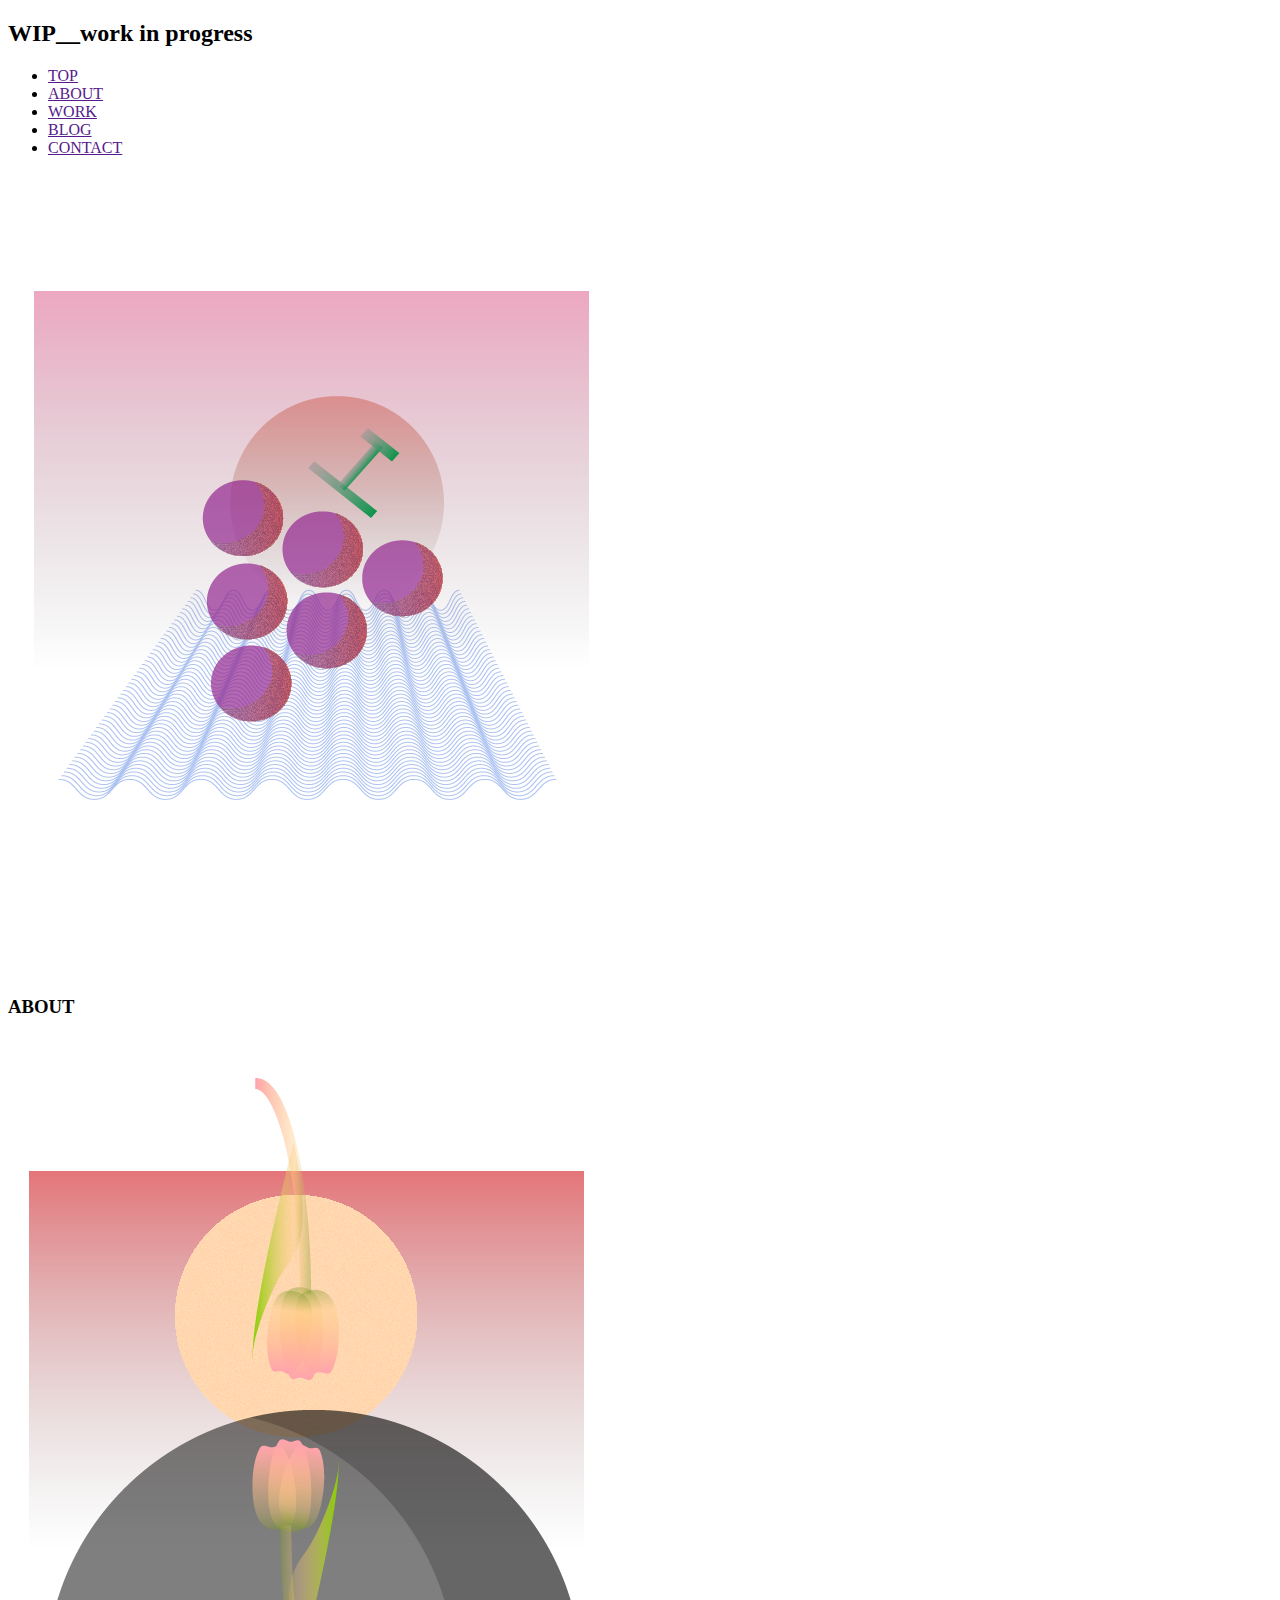
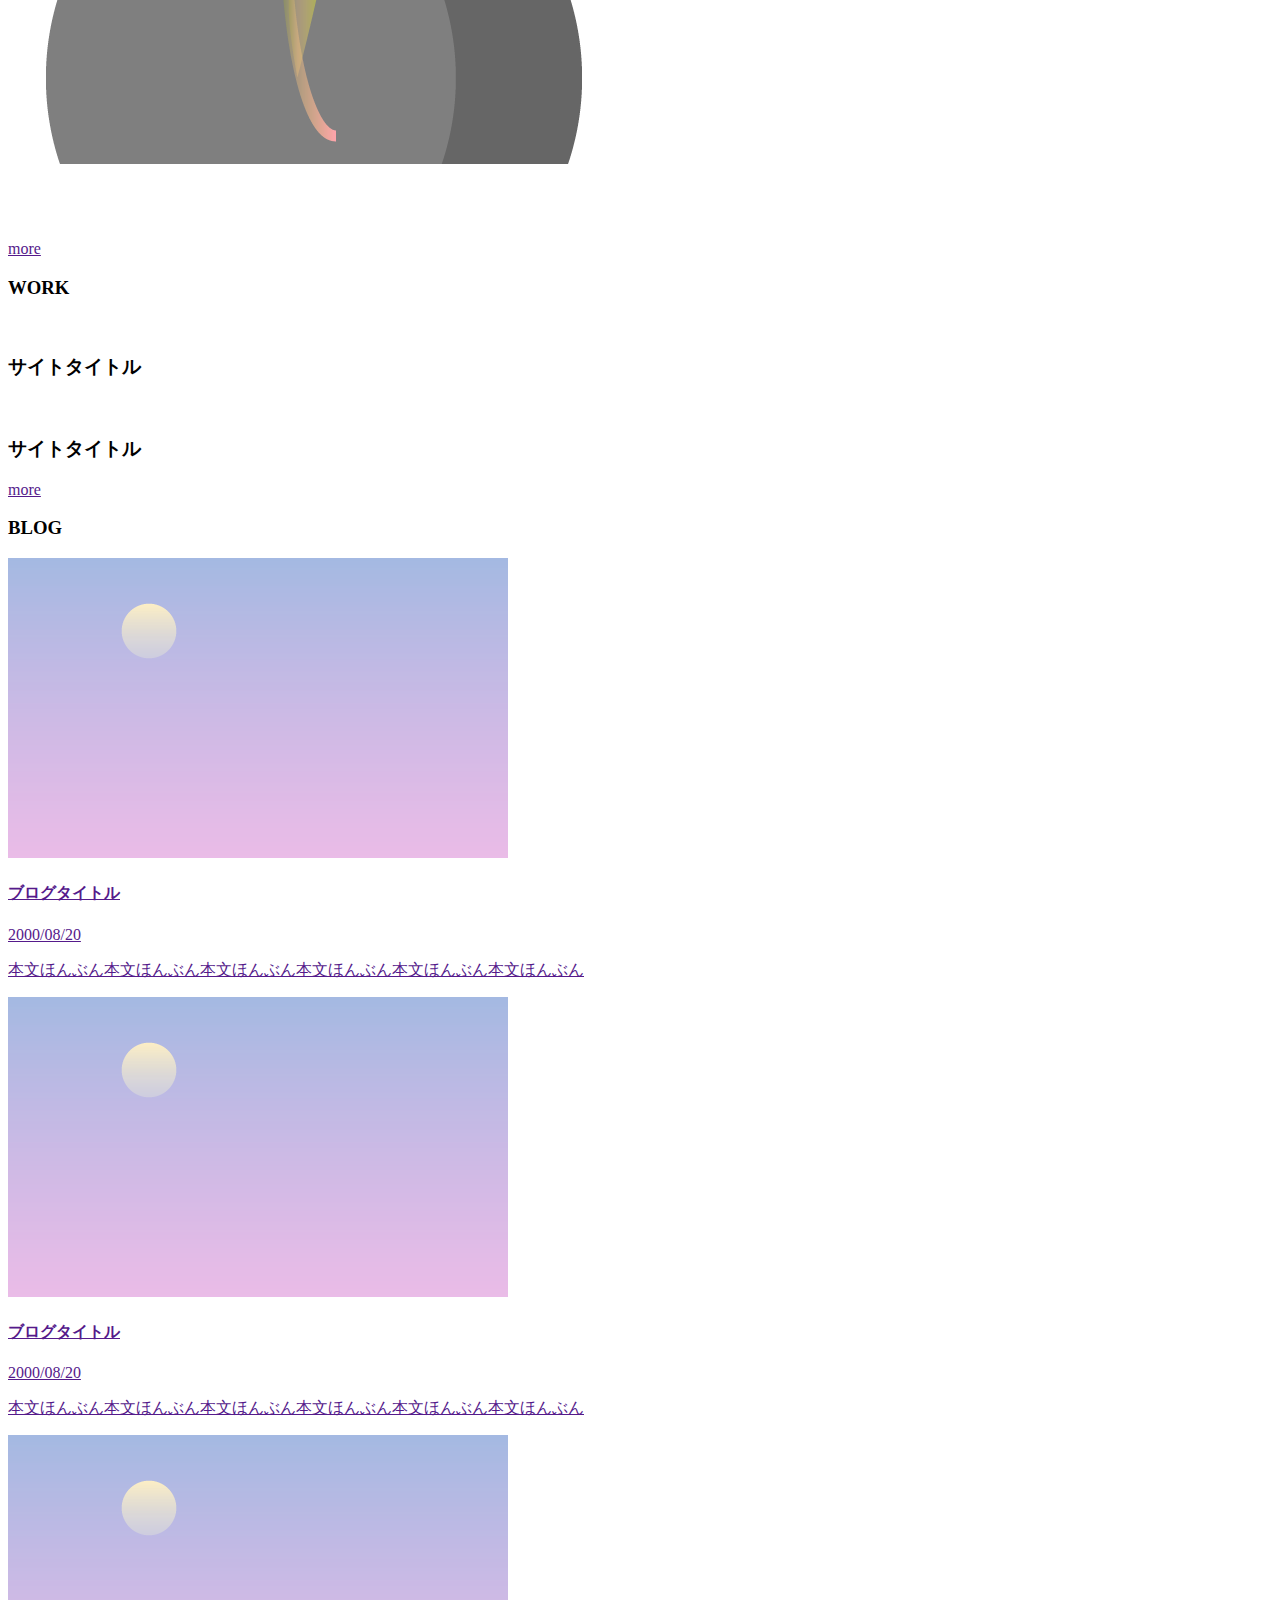
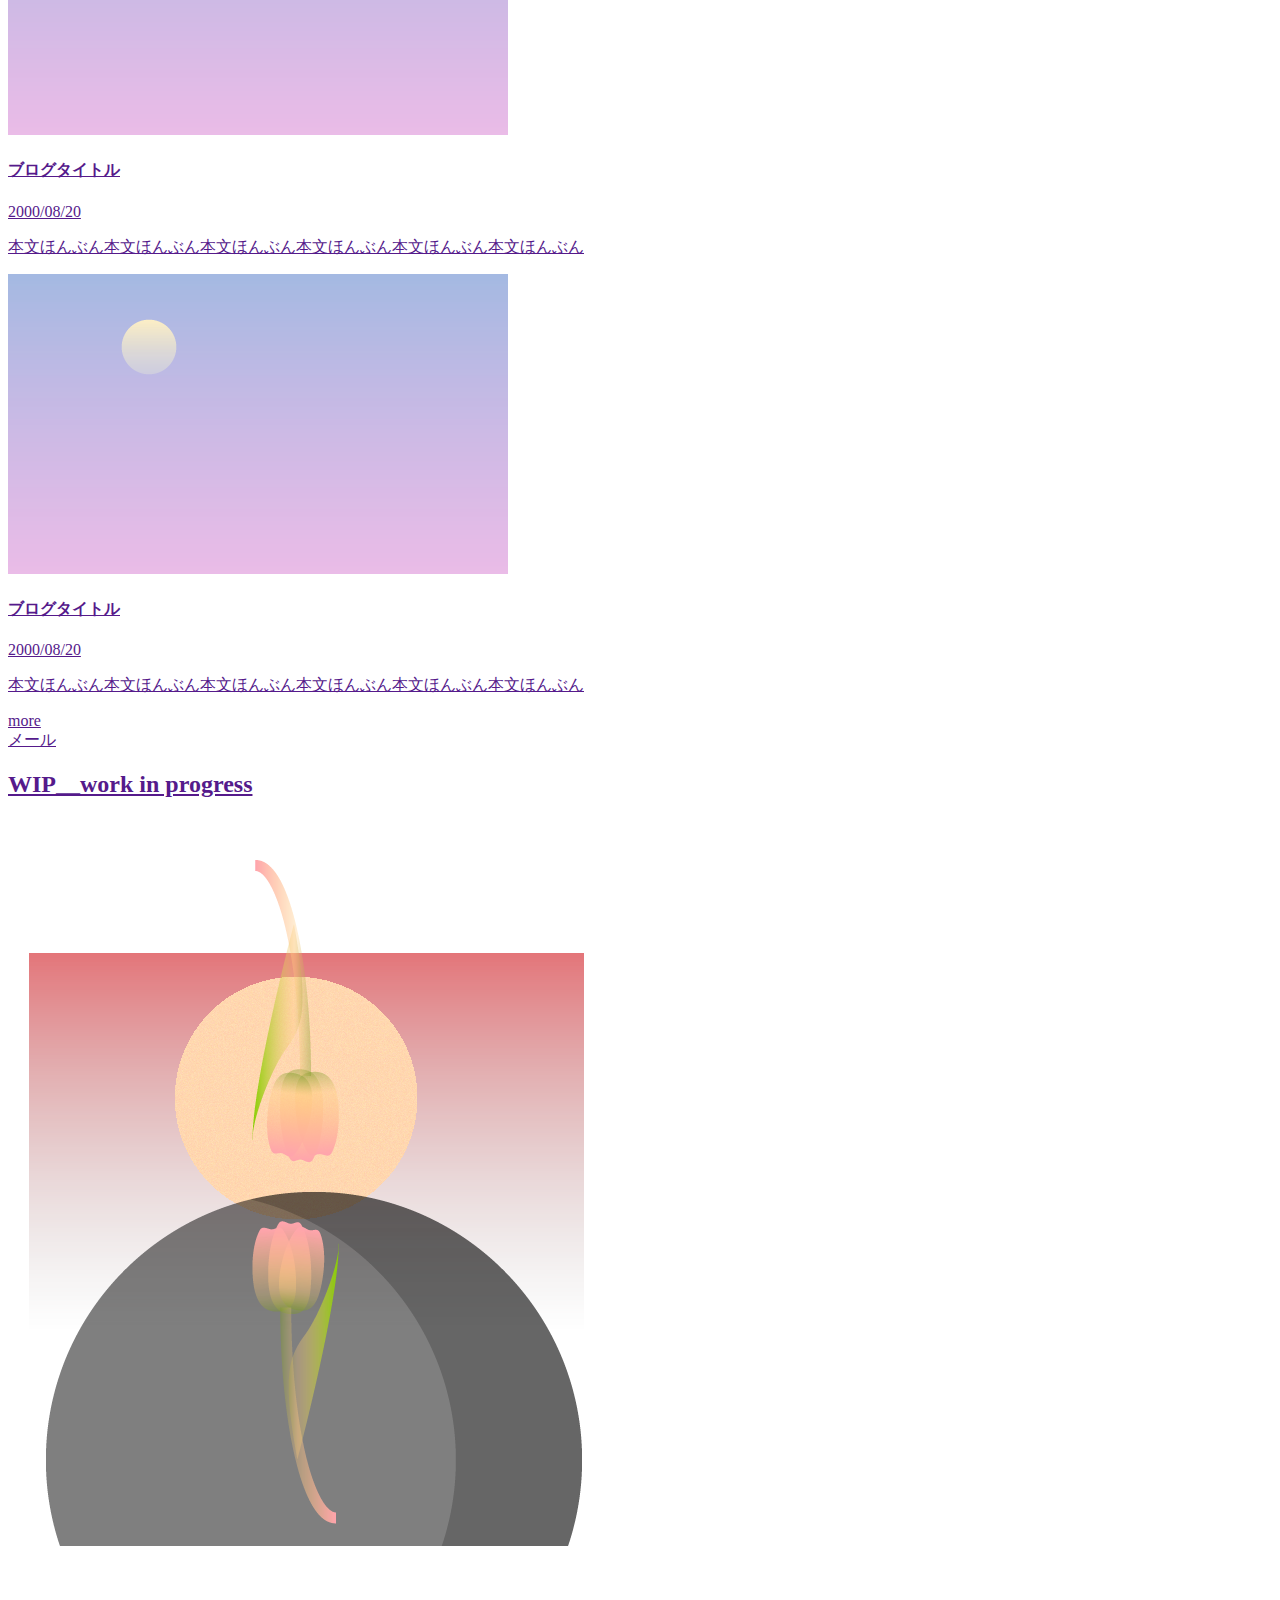
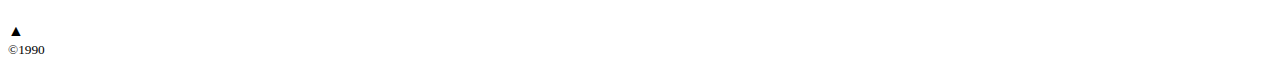
==== index.html @ db621e2a "topページ　ｈｔｍｌマークアップ完了" ====
<!DOCTYPE html>

<html>
    <head>
        <meta charset="utf-8">
        <meta name=”viewport” content=”width=device-width,initial-scale=1.0″>
        <title>タイトル</title>
        
        <link rel="stylesheet" href="normalize.css">
        <link rel="stylesheet" href="css/style.css">

        <script src="https://ajax.googleapis.com/ajax/libs/jquery/3.5.1/jquery.min.js"></script>
        <link href="https://use.fontawesome.com/releases/v5.6.1/css/all.css" rel="stylesheet">
    </head>
    <body>
        <header>
            <section id="top">
                <div class="sec-inner">
                    
                    <nav id="nav.show">
                        <h2 class="logo"><a>WIP__<span>work in progress</span></a></h2>
                        <ul>
                            <li><a href="">TOP</a></li>
                            <li><a href="">ABOUT</a></li>
                            <li><a href="">WORK</a></li>
                            <li><a href="">BLOG</a></li>
                            <li><a href="">CONTACT</a></li>
                        </ul>
                    </nav>
                    <!-- win.height以上または、top+100pxhover時に表示 -->
                    <div class="top-img"><img src="img/blog.png"></div>
                    <!-- リロード時に+500px -->
                </div>
            </section>
        </header>
        <main>
            <section id="about">
                <div class="sec-inner">
                        <h3 class="sec-title">ABOUT</h3>

                    <div class="about-img">
                        <img src="img/about.png">
                    </div>
                    <div class="linkbtn"><a href="">more</a></div>


                </div>
            </section>
            <section id="work">
                    <div class="sec-inner">
                        <h3 class="sec-title">WORK</h3>
                        <div class="work-container">
                            <div class="square"></div>
                            <div class="circle">
                                <div class="work-circle-clip">
                                    <img src="">
                                    <h3 class="work-circle-clip-title">サイトタイトル</h3>
                                </div>
                            </div>
                        </div>
                        <!-- work-container -->

                        <div class="work-container">
                                <div class="square"></div>
                                <div class="circle">
                                    <div class="work-circle-clip">
                                        <img src="">
                                        <h3 class="work-circle-clip-title">サイトタイトル</h3>
                                    </div>
                                </div>
                            </div>
                            <!-- work-container -->



                        <div class="linkbtn"><a href="">more</a></div>
                    </div>
            </section>
            <section id="blog">
                <div class="sec-inner">
                    <h3 class="sec-title">BLOG</h3>

                    <div class="blog-container">
                        <a href="">
                        <div class="blog-container-img"><img src="img/hours09.png"></div>
                        <h4 class="blog-container-title">ブログタイトル</h4>
                        <p class="blog-container-date">2000/08/20</p>
                        <p class="blog-container-p">本文ほんぶん本文ほんぶん本文ほんぶん本文ほんぶん本文ほんぶん本文ほんぶん</p>
                        </a>
                    </div>
                    <!-- blog-container -->
                    <div class="blog-container">
                        <a href="">
                        <div class="blog-container-img"><img src="img/hours09.png"></div>
                        <h4 class="blog-container-title">ブログタイトル</h4>
                        <p class="blog-container-date">2000/08/20</p>
                        <p class="blog-container-p">本文ほんぶん本文ほんぶん本文ほんぶん本文ほんぶん本文ほんぶん本文ほんぶん</p>
                        </a>
                    </div>
                    <!-- blog-container -->

                    <div class="blog-container">
                        <a href="">
                        <div class="blog-container-img"><img src="img/hours09.png"></div>
                        <h4 class="blog-container-title">ブログタイトル</h4>
                        <p class="blog-container-date">2000/08/20</p>
                        <p class="blog-container-p">本文ほんぶん本文ほんぶん本文ほんぶん本文ほんぶん本文ほんぶん本文ほんぶん</p>
                        </a>
                    </div>
                    <!-- blog-container -->

                    <div class="blog-container">
                        <a href="">
                        <div class="blog-container-img"><img src="img/hours09.png"></div>
                        <h4 class="blog-container-title">ブログタイトル</h4>
                        <p class="blog-container-date">2000/08/20</p>
                        <p class="blog-container-p">本文ほんぶん本文ほんぶん本文ほんぶん本文ほんぶん本文ほんぶん本文ほんぶん</p>
                        </a>
                    </div>
                    <!-- blog-container -->

                    <div class="linkbtn"><a href="">more</a></div>

                </div>
            </section>

            <section id="contact">
                <div class="sec-inner">
                    <div class="mailbtn"><a href=""><img>メール</a></div>


                </div>
            </section>
                

        </main>
        <footer>
            <h2 class="logo"><a href="">WIP__<span>work in progress</span></a></h2>
            <div class="footer-img"><img src="img/about.png"></div>
            <div>▲</div>
            <small>©1990</small>
        </footer>


        <script src="js/main.js"></script>
    </body>
    </html>
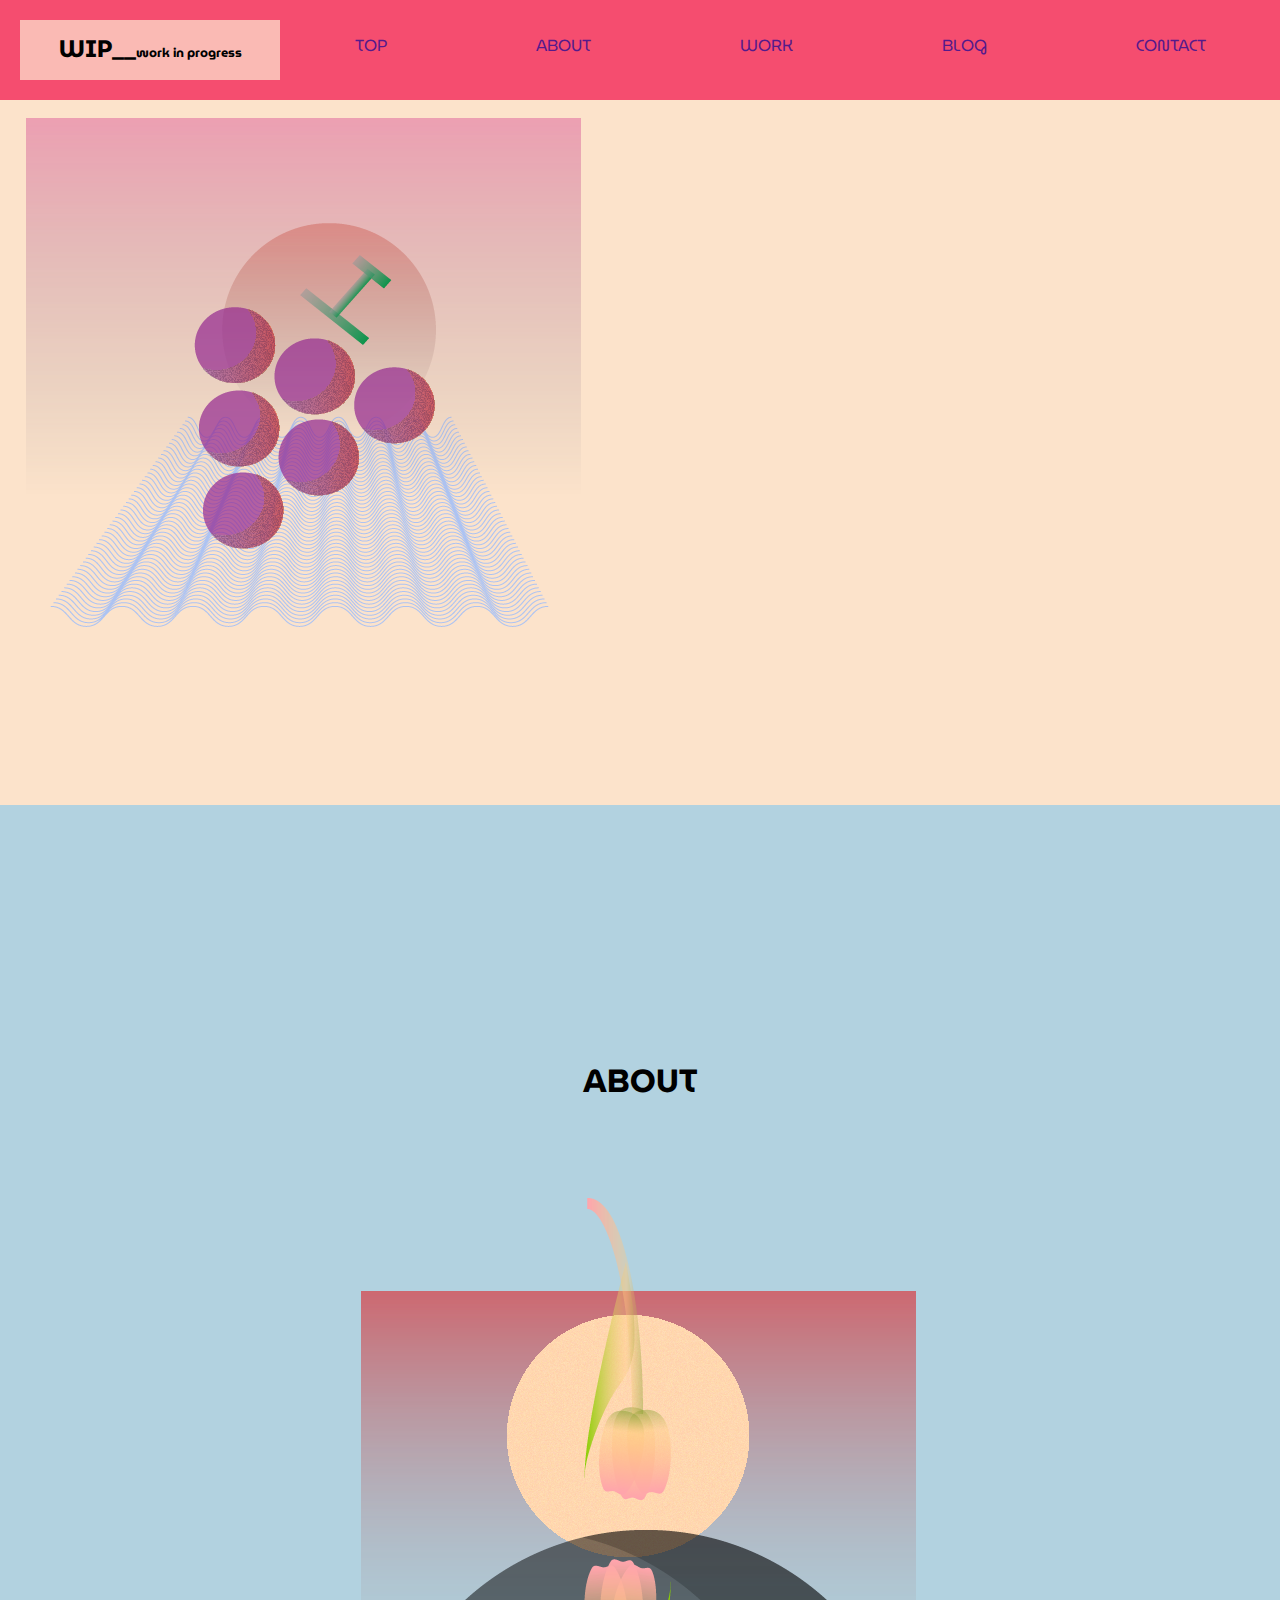
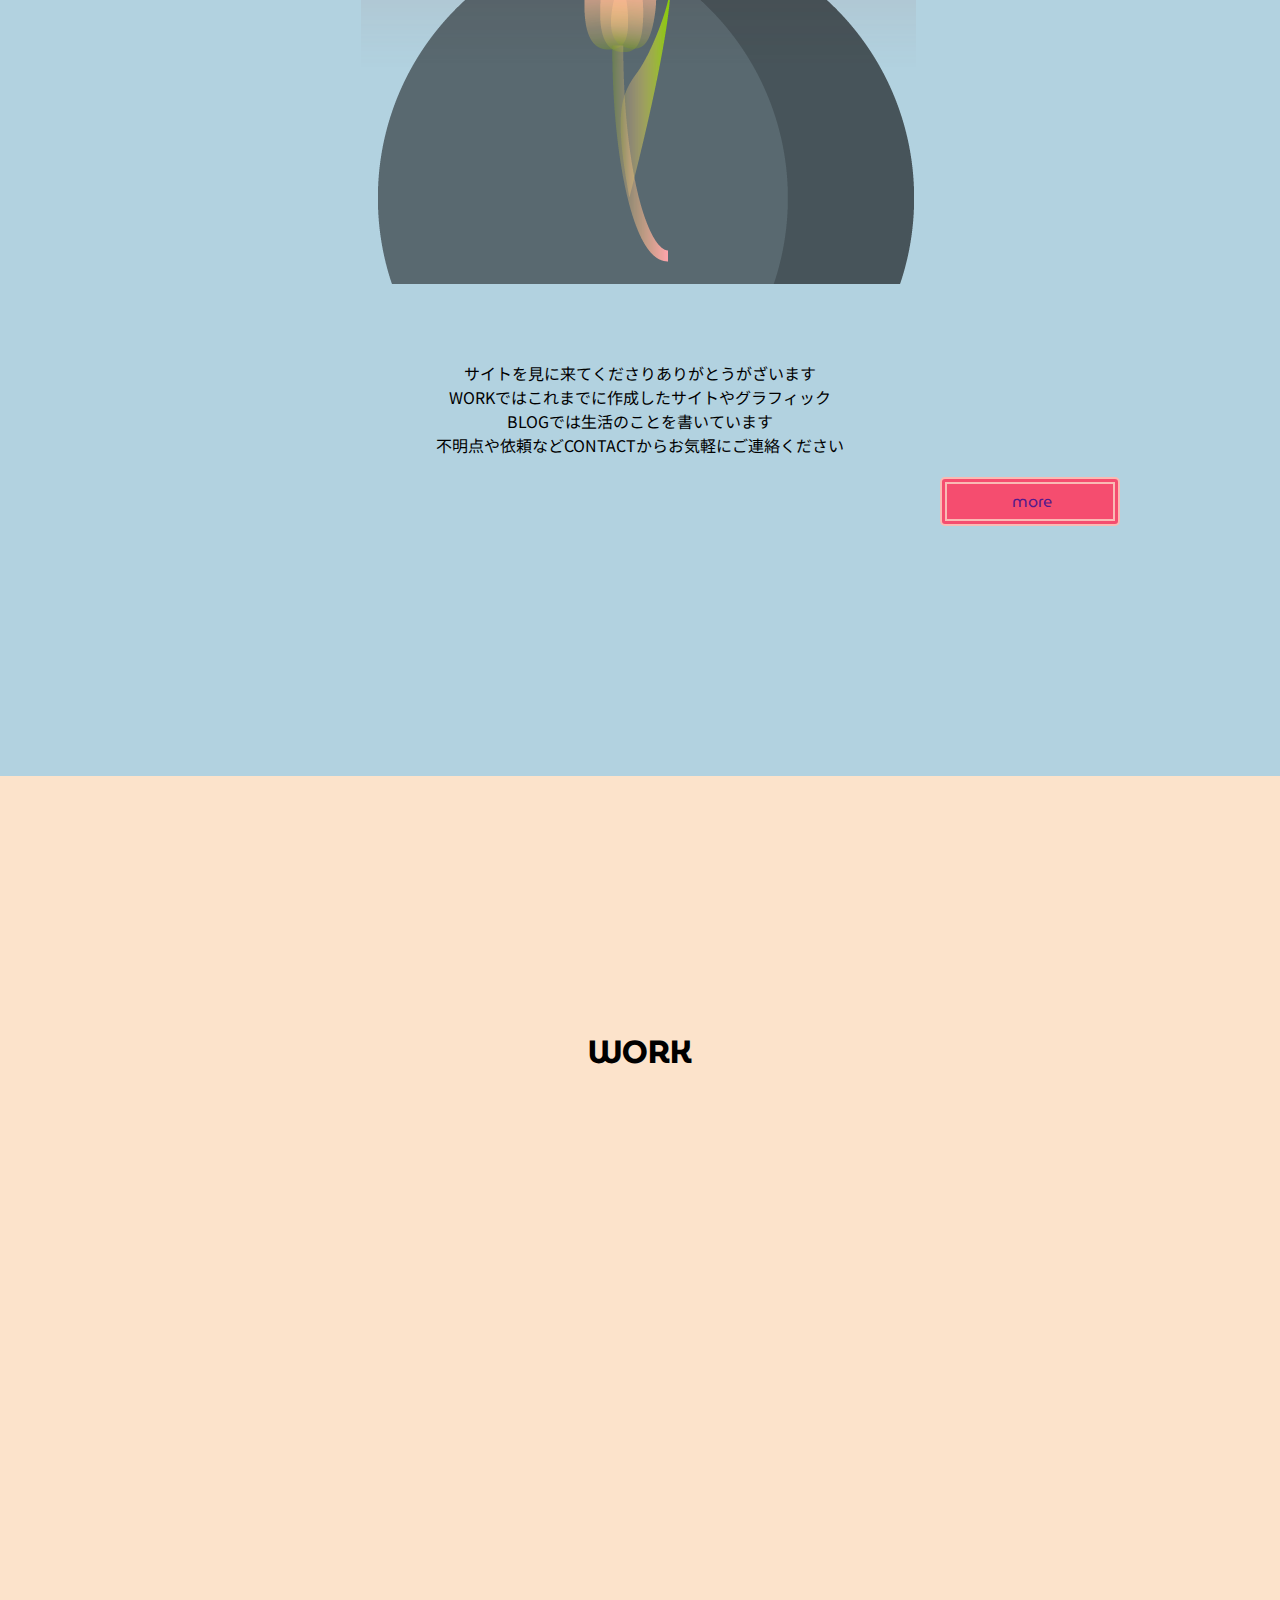
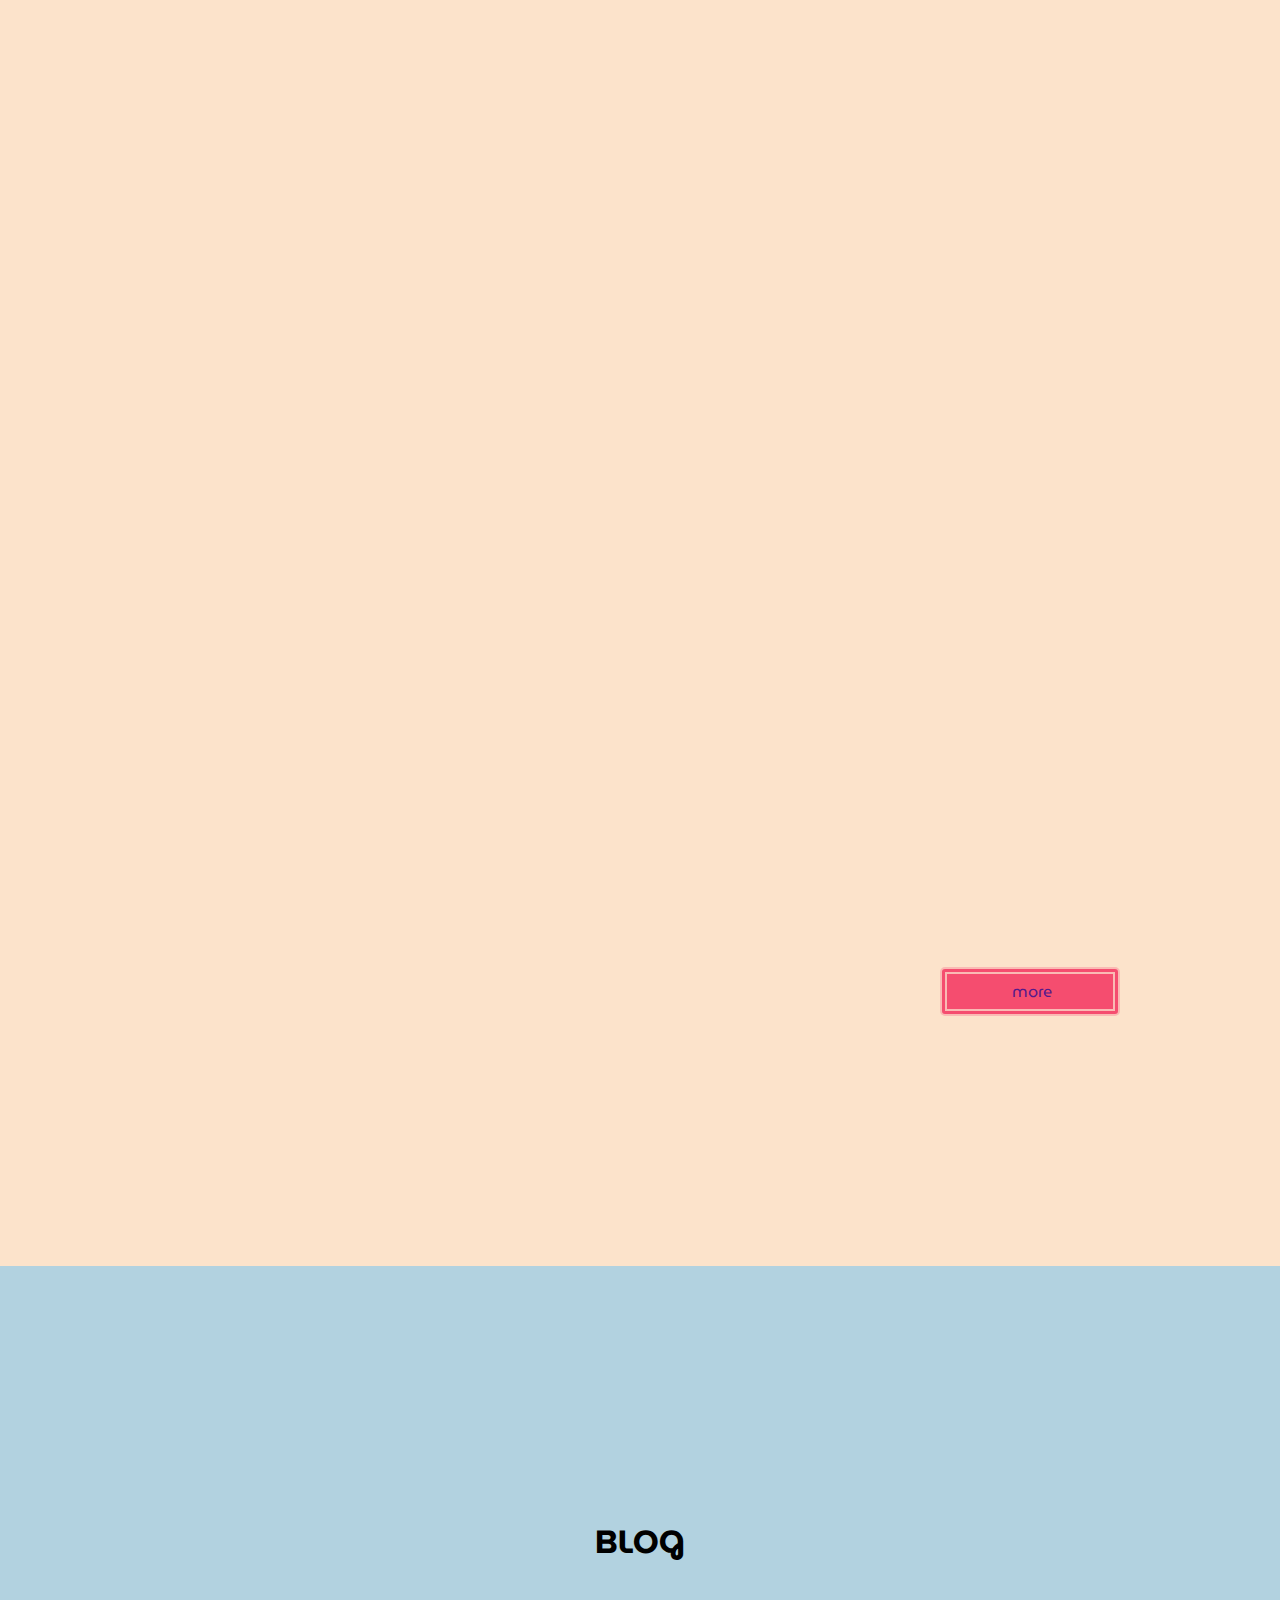
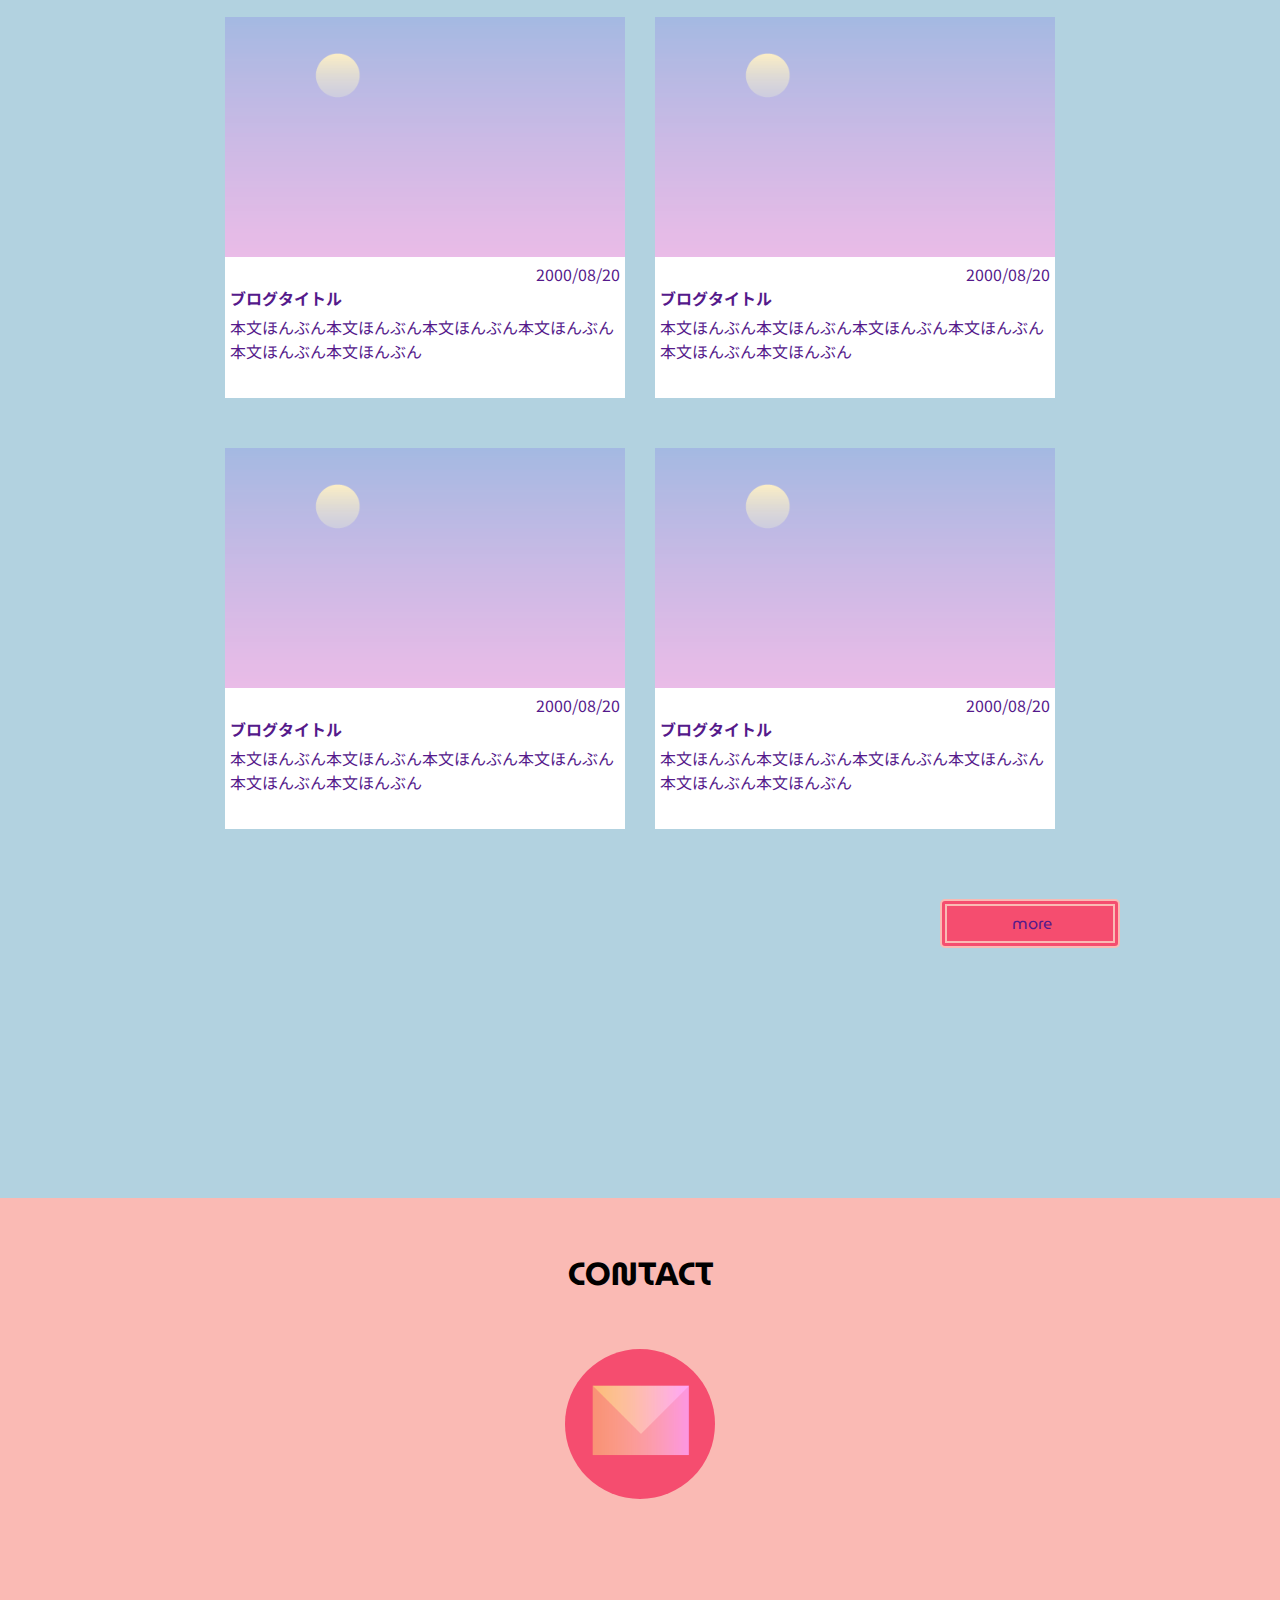
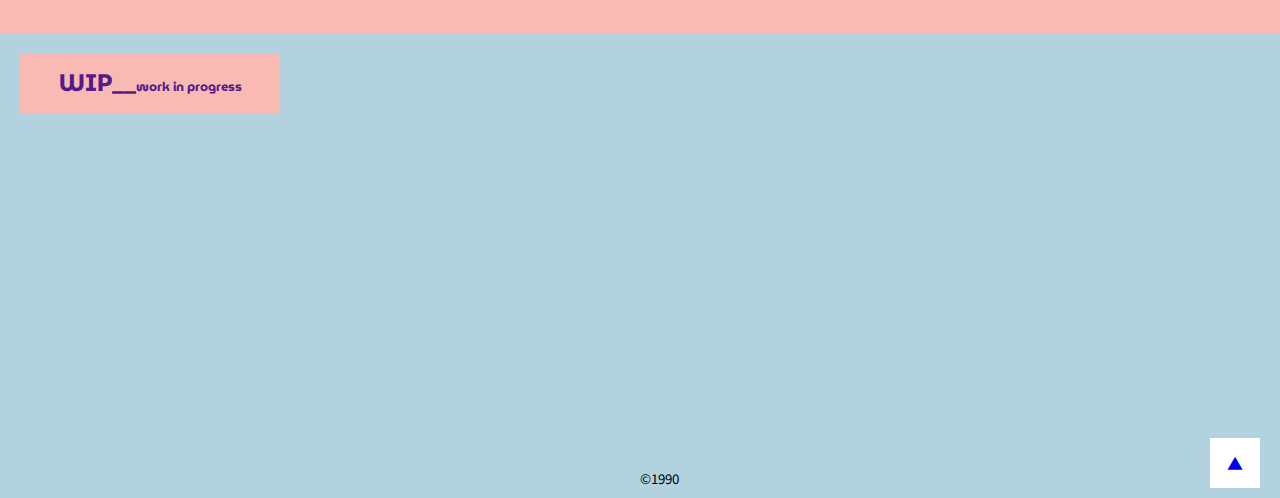
==== commit 25e79f84: "page-work.html single.html 完成 スクロールスナップ設定" ====
--- a/index.html
+++ b/index.html
@@ -11,11 +11,13 @@
 
         <script src="https://ajax.googleapis.com/ajax/libs/jquery/3.5.1/jquery.min.js"></script>
         <link href="https://use.fontawesome.com/releases/v5.6.1/css/all.css" rel="stylesheet">
+        <link href="https://fonts.googleapis.com/css2?family=MuseoModerno:wght@600&family=Noto+Sans+JP:wght@500&display=swap" rel="stylesheet">
     </head>
     <body>
         <header>
-            <section id="top">
-                <div class="sec-inner">
+            
+                
+                    <h2 class="logo page-top-logo"><a href="#">WIP__<span>work in progress</span></a></h2>
                     
                     <nav id="nav.show">
                         <h2 class="logo"><a>WIP__<span>work in progress</span></a></h2>
@@ -25,14 +27,25 @@
                             <li><a href="">WORK</a></li>
                             <li><a href="">BLOG</a></li>
                             <li><a href="">CONTACT</a></li>
+                            
+                            <span id="close"><i class="fas fa-times"></i></span>
                         </ul>
+                        <span id="open"><i class="fas fa-bars"></i></span>
                     </nav>
                     <!-- win.height以上または、top+100pxhover時に表示 -->
-                    <div class="top-img"><img src="img/blog.png"></div>
-                    <!-- リロード時に+500px -->
-                </div>
-            </section>
+                 
+                    
+                
         </header>
+
+        <section id="top">
+            <!-- <div class="sec-inner"> -->
+            <div class="top-img"><img src="img/blog.png"></div>
+            <!-- リロード時に+500px -->
+            <!-- </div> -->
+        </section>
+
+
         <main>
             <section id="about">
                 <div class="sec-inner">
@@ -41,6 +54,12 @@
                     <div class="about-img">
                         <img src="img/about.png">
                     </div>
+
+                    <p class="about-p">サイトを見に来てくださりありがとうがざいます</p>
+                    <p class="about-p">WORKではこれまでに作成したサイトやグラフィック</p>
+                    <p class="about-p">BLOGでは生活のことを書いています</p>
+                    <p class="about-p">不明点や依頼などCONTACTからお気軽にご連絡ください</p>
+                
                     <div class="linkbtn"><a href="">more</a></div>
 
 
@@ -49,25 +68,26 @@
             <section id="work">
                     <div class="sec-inner">
                         <h3 class="sec-title">WORK</h3>
-                        <div class="work-container">
+                        <div class="work-container fadein">
                             <div class="square"></div>
                             <div class="circle">
                                 <div class="work-circle-clip">
-                                    <img src="">
-                                    <h3 class="work-circle-clip-title">サイトタイトル</h3>
+                                    <img src="img/kabegami06.png">
                                 </div>
                             </div>
+                            <h3 class="work-circle-clip-title"><a href="#">THE CAT ROOM</a></h3>
                         </div>
                         <!-- work-container -->
 
-                        <div class="work-container">
+                        <div class="work-container fadein">
                                 <div class="square"></div>
                                 <div class="circle">
                                     <div class="work-circle-clip">
-                                        <img src="">
-                                        <h3 class="work-circle-clip-title">サイトタイトル</h3>
+                                        <img src="img/image10.jpg" height="600">
+                                        
                                     </div>
                                 </div>
+                                <h3 class="work-circle-clip-title"><a href="#">YOGA STADIO</a></h3>
                             </div>
                             <!-- work-container -->
 
@@ -80,11 +100,13 @@
                 <div class="sec-inner">
                     <h3 class="sec-title">BLOG</h3>
 
+                    <div class="blog-flex">
+
                     <div class="blog-container">
                         <a href="">
                         <div class="blog-container-img"><img src="img/hours09.png"></div>
-                        <h4 class="blog-container-title">ブログタイトル</h4>
                         <p class="blog-container-date">2000/08/20</p>
+                        <h4 class="blog-container-title">ブログタイトル</h4>  
                         <p class="blog-container-p">本文ほんぶん本文ほんぶん本文ほんぶん本文ほんぶん本文ほんぶん本文ほんぶん</p>
                         </a>
                     </div>
@@ -92,8 +114,8 @@
                     <div class="blog-container">
                         <a href="">
                         <div class="blog-container-img"><img src="img/hours09.png"></div>
+                        <p class="blog-container-date">2000/08/20</p>
                         <h4 class="blog-container-title">ブログタイトル</h4>
-                        <p class="blog-container-date">2000/08/20</p>
                         <p class="blog-container-p">本文ほんぶん本文ほんぶん本文ほんぶん本文ほんぶん本文ほんぶん本文ほんぶん</p>
                         </a>
                     </div>
@@ -102,8 +124,8 @@
                     <div class="blog-container">
                         <a href="">
                         <div class="blog-container-img"><img src="img/hours09.png"></div>
+                        <p class="blog-container-date">2000/08/20</p>
                         <h4 class="blog-container-title">ブログタイトル</h4>
-                        <p class="blog-container-date">2000/08/20</p>
                         <p class="blog-container-p">本文ほんぶん本文ほんぶん本文ほんぶん本文ほんぶん本文ほんぶん本文ほんぶん</p>
                         </a>
                     </div>
@@ -112,32 +134,33 @@
                     <div class="blog-container">
                         <a href="">
                         <div class="blog-container-img"><img src="img/hours09.png"></div>
+                        <p class="blog-container-date">2000/08/20</p>
                         <h4 class="blog-container-title">ブログタイトル</h4>
-                        <p class="blog-container-date">2000/08/20</p>
                         <p class="blog-container-p">本文ほんぶん本文ほんぶん本文ほんぶん本文ほんぶん本文ほんぶん本文ほんぶん</p>
                         </a>
                     </div>
                     <!-- blog-container -->
 
+                    </div>
+                    <!-- blog-flex -->
+
                     <div class="linkbtn"><a href="">more</a></div>
 
                 </div>
             </section>
+        </main>
 
-            <section id="contact">
+       
+        <footer>
+             <section id="contact">
                 <div class="sec-inner">
-                    <div class="mailbtn"><a href=""><img>メール</a></div>
-
-
+                        <h3 class="sec-title">CONTACT</h3>
+                    <div class="mailbtn"><a href=""><img src="img/mail.png"></a></div>
                 </div>
             </section>
-                
-
-        </main>
-        <footer>
-            <h2 class="logo"><a href="">WIP__<span>work in progress</span></a></h2>
+            <h2 class="logo footer-logo"><a href="">WIP__<span>work in progress</span></a></h2>
             <div class="footer-img"><img src="img/about.png"></div>
-            <div>▲</div>
+            <div id="topbtn"><a href="#">▲</a></div>
             <small>©1990</small>
         </footer>
 
--- a/css/style.css
+++ b/css/style.css
@@ -0,0 +1,782 @@
+
+/* common */
+body {
+    margin: 0;
+    padding: 0;
+    background: #fce3cb;
+    
+    font-family: 'Noto Sans JP', sans-serif;
+    user-select: none;
+    -moz-user-select: none;
+}
+
+a {
+    text-decoration: none;
+}
+
+ul{
+    list-style: none;
+    padding: 0;
+}
+
+h1,h2,h3,h4 ,p{
+    margin: 0;
+    padding: 0;
+}
+
+.logo {
+    width: 220px;
+    height: 40px;
+    /* background: #808080; */
+    background: #fabab4;
+    padding: 10px 20px;
+    text-align: center;
+    font-family: 'MuseoModerno', cursive;
+    margin: 20px 0 0 20px;
+}
+
+.logo span {
+    font-size: 0.8rem;
+}
+
+.page-top-logo {
+    position: fixed;
+    top:0px;
+    left: 0px;
+    display: none;
+}
+
+header nav {
+    display: flex;
+    /* width: 100%; */
+    width: 100%;
+    height: 100px;
+    background: #f54d6f;
+    /* background: #fabab4; */
+    z-index: 100;
+
+    position: fixed;
+    top:0;
+    
+
+    transition: 0.5s ease-in;
+}
+
+header nav.hide {
+    transform: translateY(-100%);
+}
+
+header nav ul{
+    display: flex;
+    //background: #fc1aaa;
+    justify-content: space-around;
+    flex: 1;
+}
+
+header nav ul li{
+    font-family: 'MuseoModerno', cursive;
+    line-height: 60px;
+}
+
+
+
+#open {
+    position: absolute;
+    top:20px;
+    right: 30px;
+    font-size: 2rem;
+    color: #ffffff;
+    display: none;
+}
+
+#close {
+    display: none;
+    font-size: 2rem;
+    color: #ffffff;
+}
+
+.sec-inner {
+    width: 1000px;
+    margin: 0 auto;
+    text-align: center;
+}
+
+.sec-title {
+    font-family: 'MuseoModerno', cursive;
+    font-size: 2rem;
+    padding: 50px 0;
+}
+
+.linkbtn {
+    width:180px;
+    text-align: center;
+    background: #f54d6f;
+    padding: 5px;
+    margin-left: auto;
+    font-family: 'MuseoModerno', cursive;
+    margin: 20px 20px 50px auto;
+
+    box-sizing: border-box;
+    border: #fabab4 double 7px;
+    border-radius: 5px;
+}
+
+.linkbtn a {
+    display: inline-block;
+    width:160px;
+}
+
+.linkbtn:hover {
+    opacity: 0.8;
+    background: #ff3a2e;
+}
+
+footer {
+    background:#b2d2e0;
+    text-align: center;
+    height: 100vh;
+    /* padding-top:20px; */
+    position: relative;
+}
+
+small {
+    /* background:#b2d2e0 ; */
+    position: absolute;
+    bottom: 10px;
+}
+
+#topbtn {
+    width: 50px;
+    height: 50px;
+    background: #ffffff;
+    //margin-left: auto;
+    line-height: 50px;
+
+    position: absolute;
+    right: 20px;
+    bottom: 10px;
+}
+
+#topbtn a {
+    display: inline-block;
+    width: 50px;
+}
+
+.footer-img img {
+    width: 100%;
+    height: auto;
+}
+
+.footer-img {
+    width: 100px;
+    height: 100px;
+    clip-path: circle(50%);
+    background: #f54d6f;
+    margin: 0 auto;
+    display: none;
+}
+
+.footer-logo {
+    position: absolute;
+    background: #fabab4;
+}
+
+
+
+
+.mailbtn img {
+    width: 100%;
+    height: auto;
+}
+
+.mailbtn {
+    width: 150px;
+    height: 150px;
+    border-radius: 50%;
+    margin: 0 auto;
+    background: #f54d6f;
+    overflow: hidden;
+    
+}
+
+.mailbtn:hover {
+    opacity: 0.8;
+    background: #ff3a2e;
+
+}
+
+#contact {
+    //background: url(../img/contact-back.png);
+    background-position: center bottom;
+    background-repeat: repeat-x;
+    box-sizing: border-box;
+
+}
+
+
+
+/* common */
+
+
+/*top-page section */
+
+#about,#work,#blog{
+    padding: 200px 0;
+}
+
+#top{
+
+}
+
+#about {
+    background: #b2d2e0;
+}
+
+#work{
+
+}
+
+#blog {
+    background: #b2d2e0;
+}
+
+
+#contact{
+    background: #fabab4;
+    /* //height: 100vh;
+    //padding-top: 150px; */
+    padding-bottom:15vh;
+}
+
+
+/*top-page section */
+
+
+
+
+/* work */
+#work {
+    overflow: hidden;
+   
+}
+.work-container {
+    position: relative;
+    width: 600px;
+    height: 600px;
+    margin: 0 auto;
+    margin-bottom: 120px;
+    
+}
+
+.square {
+    position: absolute;
+    width: 600px;
+    height: 600px;
+    background: #808080;
+    transform: translateX(-1500px);
+    transition: 1s ease;
+
+}
+
+.circle {
+    position: absolute;
+    width: 600px;
+    height: 600px;
+    border-radius: 50%;
+    background: #fabab4;
+    transform: translateX(1500px);
+    transition: 1s ease-in;
+
+}
+
+.work-container::before {
+    content: "";
+    display: block;
+    position: absolute;
+    width: 600px;
+    height: 600px;
+    opacity: 0;
+   
+    transform: translate(30px,30px);
+
+    background-image   : radial-gradient( #fcd53f 30%, transparent 33%),
+                         radial-gradient( #fcd53f 30%, transparent 33%);
+    background-position: 0 0, 50px 30px;
+    background-size    : 5px 5px;
+}
+
+
+
+/* .work-circle-clip img { width: 100%; height: auto;} */
+.work-circle-clip {
+    width: 600px;
+    height: 600px;
+    //clip-path: circle(50%);
+    overflow: hidden;
+    opacity: 0;
+}
+
+.work-circle-clip-title {
+    position: absolute;
+    left: 50%;
+    transform: translateX(-50%);
+    line-height: 600px;
+    z-index: 10;
+    opacity: 0;
+}
+
+
+/* .square.show */
+.square.show{
+    transform: translateX(0);
+}
+
+
+.circle.show {
+    transform: translateX(0);
+}
+
+.show.work-container::before {
+    animation:opacity 2.5s ease-in;
+    animation-fill-mode:forwards;
+
+}
+
+.work-circle-clip.show {
+    animation:opacity 2.5s ease-in;
+    animation-fill-mode:forwards;
+}
+
+.work-circle-clip-title.show {
+    animation:opacity 3s ease-in;
+    animation-fill-mode:forwards;
+}
+
+
+
+@keyframes opacity {
+    50% {
+        opacity: 0;
+    }
+    100% {
+        opacity: 1;
+    }
+}
+
+
+/* work */
+
+/* blog */
+
+.blog-container {
+    width: 400px;
+    background: #ffffff;
+    margin-right:30px;
+    margin-bottom: 50px;
+    padding-bottom: 30px;
+}
+
+.blog-container:nth-child(2n){
+    margin-right:0px;
+}
+
+
+/* wordpressの時比率おかしくなるかも？ */
+.blog-container-img img {
+    width: 100%;
+    height: auto;  
+}
+
+
+.blog-container-date {
+    text-align: right;
+    padding-right: 5px;
+}
+
+.blog-container-title {
+    text-align: left;
+    padding-left: 5px;
+}
+
+.blog-container-p {
+    text-align: left;
+    padding: 5px;
+}
+
+.blog-flex {
+    display: flex;
+    flex-wrap: wrap;
+    justify-content: center;
+}
+
+
+
+
+
+
+
+
+
+
+
+
+
+
+
+
+
+
+
+
+
+
+/* lower-page-common?? */
+
+.lower-page-top-container {
+    height: 100vh;
+    position: relative;
+}
+
+.lower-page-top {
+    text-align: center;
+    width: 100%;
+    height: 100vh;
+
+    position: absolute;
+    top:0;
+    background-image   : radial-gradient( #fcd53f 30%, transparent 33%),
+                         radial-gradient( #fcd53f 30%, transparent 33%);
+    background-position: 0 0, 50px 30px;
+    background-size    : 5px 5px;
+}
+
+.lower-page-top-img img {
+    width: auto;
+    /* height: auto; */
+    height: 100%;
+}
+
+.lower-page-top-img {
+    /* width: 300px; */
+    height: 60vh;
+    margin: 120px auto 20px;
+}
+
+.lower-page-top-title {
+    font-size: 3rem;
+    /* color: #5d6c74; */
+    color: #f54d6f;
+}
+
+/* lower-page-common?? */
+
+
+/* page-work */
+
+
+.lower-page-work-container {
+    background: #ffffff;
+    width: 100%;
+    height: 100vh;
+    overflow: hidden;
+    text-align: left;
+    box-sizing: border-box;
+    padding: 100px;
+}
+
+.lower-page-work-img img{
+    width:100%;
+    height: auto;
+}
+
+.lower-page-work-img {
+    width: 400px;
+    height: 300px;
+    margin: 0 auto;
+    overflow: hidden;
+
+}
+
+/* page-work */
+
+/* page blog */
+
+/* page blog */
+
+/* single */
+.single-top {
+    position: relative;
+    background: chartreuse;
+    height: 100vh;
+}
+
+.blog-eye img {
+    width: 100%;
+    height: auto;
+}
+.blog-eye {
+    position: absolute;
+    top: 50%;
+    left:50%;
+    transform: translate(-50%,-50%);
+    background: coral;
+    width: 35%;
+    height: calc(100vh-120px);
+    overflow: hidden;
+}
+
+
+.blog-eye-back img {
+    width: 100%;
+    height: auto;
+    //object-fit: cover;
+    position: absolute;
+    top: 50%;
+    left: 50%;
+    transform: translate(-50%, -50%);
+}
+
+.blog-eye-back {
+    position: absolute;
+    top: 0;
+    left: 0;
+    right: 0;
+    bottom: 0;
+    background: chocolate;
+    width: 100%;
+    overflow: hidden;
+}
+
+.single-top-title {
+    position: fixed;
+    top:120px;
+    left: 20px;
+    width: 200px;
+    height: 50px;
+    background: #000000;
+    font-family: 'MuseoModerno', cursive;
+    text-align: center;
+    line-height: 50px;
+
+}
+
+.single-top-title a {
+    display: inline-block;
+    width: 200px;
+    height: 50px;
+    color:#fabab4 ;
+}
+
+.single-top-blog-title{
+    position: absolute;
+    bottom:20px;
+    left:50%;
+    transform: translateX(-50%);
+}
+
+
+.single-page-blog-container{
+    //width: 100%;
+    padding: 20px 10px 100px;
+    background:#ffffff;
+}
+
+.single-page-content-date {
+    text-align: right;
+}
+
+.single-page-content-title {
+    text-align: left;
+}
+
+.single-page-content-p {
+    text-align: left;
+}
+
+
+.blog--prev-next {
+    background: #ffffff;
+    display: flex;
+    justify-content: center;
+    flex-wrap: wrap;
+    widows: 100%;
+}
+
+.blog-prev , .blog-next{
+    width: 250px;
+    background: #fabab4;
+    text-align: center;
+    margin: 20px;
+}
+
+.blog-prev-next-img img{
+    width: 100%;
+    height: auto;
+}
+
+.blog-prev-next-img {
+    width: 200px;
+    height: 120px;
+    overflow: hidden;
+    background: coral;
+    margin: 0 auto;
+}
+
+
+.bloglink {
+    background: #ffffff; 
+    padding:30px 0;
+    margin-bottom: 150px;
+}
+
+.bloglinkbtn {
+    background: #f54d6f;
+    width: 300px;
+    height: 200px;
+    
+    margin: 0px auto 30px;
+    text-align: center;
+    line-height: 200px;
+    border-radius: 5px;
+    border:7px double #fabab4;
+    transition: .3s;
+}
+
+.bloglinkbtn:hover {
+    background: #ff3a2e;
+    opacity: 0.8;
+}
+
+.bloglinkbtn a {
+    display: inline-block;
+    width: 300px;
+    height: 200px;
+    color: #fabab4;
+}
+
+
+/* single */
+
+
+@media screen and (max-width: 999px){
+    .sec-inner {
+        width: 90%;
+    }
+
+    .blog-container {
+        width: 300px;
+    }
+
+    header nav ul{
+        padding: 0;
+        display: block;
+        background: #fc1aaa;
+        opacity: 0.8;
+        position: fixed;
+        top: -1000px;
+        left: 50%;
+        transform:translate(-50%,-50%);
+        width: 95%;
+        height: 90vh;
+        z-index: 999;
+        text-align: center;
+        transition: 1s;
+    }
+    #open {
+        display: block;
+    }
+
+    #close {
+        display: block;
+        position: absolute;
+        top: 30px;
+        right: 30px;
+
+    }
+
+    header nav ul.open {
+        top:50%;
+        left: 50%;
+        transform:translate(-50%,-50%);
+    }
+
+
+    
+}
+
+
+/* 【タブレット縦以上】 */
+@media screen and (max-width: 700px) {
+
+    .blog-container {
+        margin-right: 0px;
+    }
+
+        /* page-work */
+
+
+    .lower-page-work-img {
+        width:100%;
+        height: auto;
+    }
+    
+    
+    
+    
+
+} 
+
+/* 【スマートフォン横】 */
+@media screen and (max-width: 481px) { 
+
+} 
+
+
+
+
+
+ .box { 
+    width: 100%;
+    //height: 100vh;
+    //display: flex;
+       /* justify-content: center;
+        align-items: center; */
+    }
+
+
+.box:nth-child(2n) {
+    /* background: #08ffff;
+    opacity: 0.3; */
+}
+
+#indicator {
+    position: fixed; 
+    top: 50%; 
+    right: 20px; 
+    transform: translateY(-50%);
+
+    z-index: 100;
+}
+#indicator a { 
+    display: block;
+     width: 16px; 
+     height: 16px; 
+     background: #000; 
+     margin-bottom: 10px; 
+     border-radius: 50%;
+
+     transition: 0.3s;
+    }
+
+#indicator a:hover{
+    transform: scale(1.5);
+}
+
+
+#indicator a:last-child { 
+    margin-bottom: 0;
+}
+#indicator a.active { 
+    background: #e5afaf;
+    transform: scale(1.5);
+}
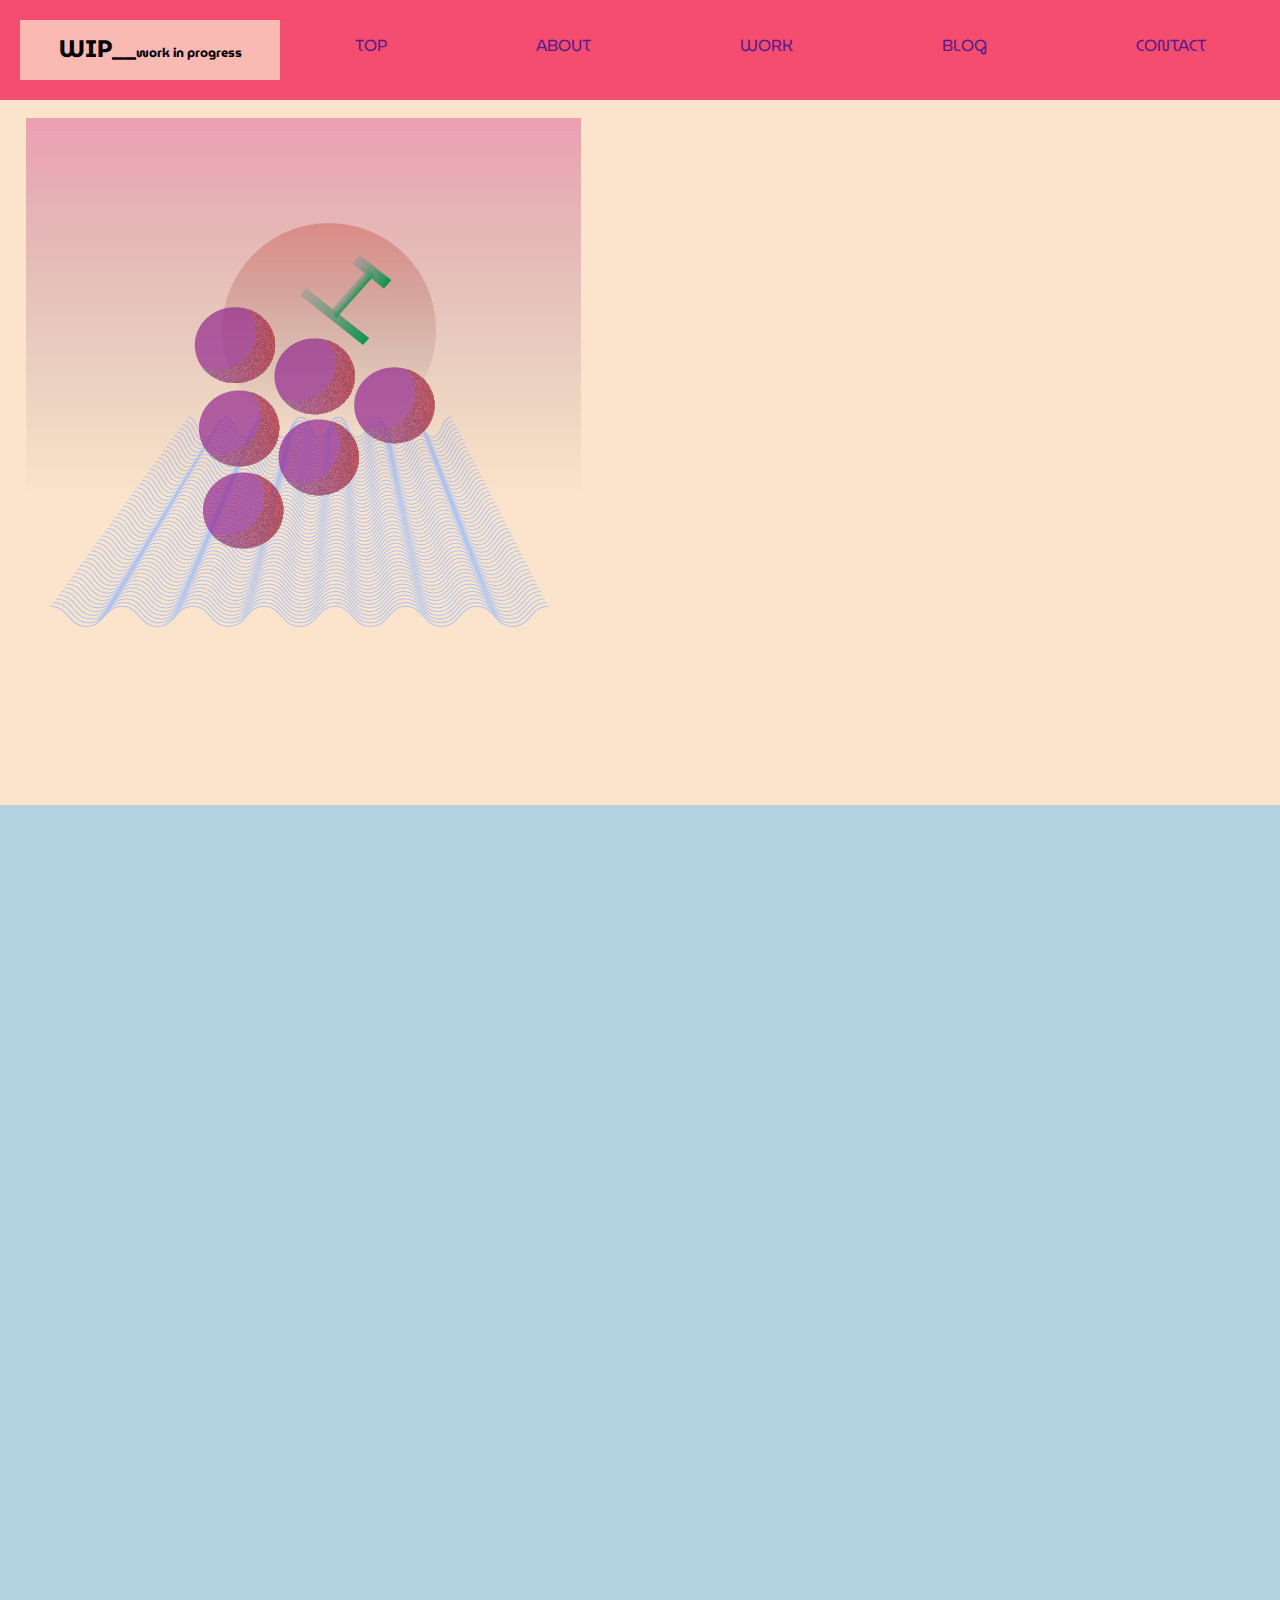
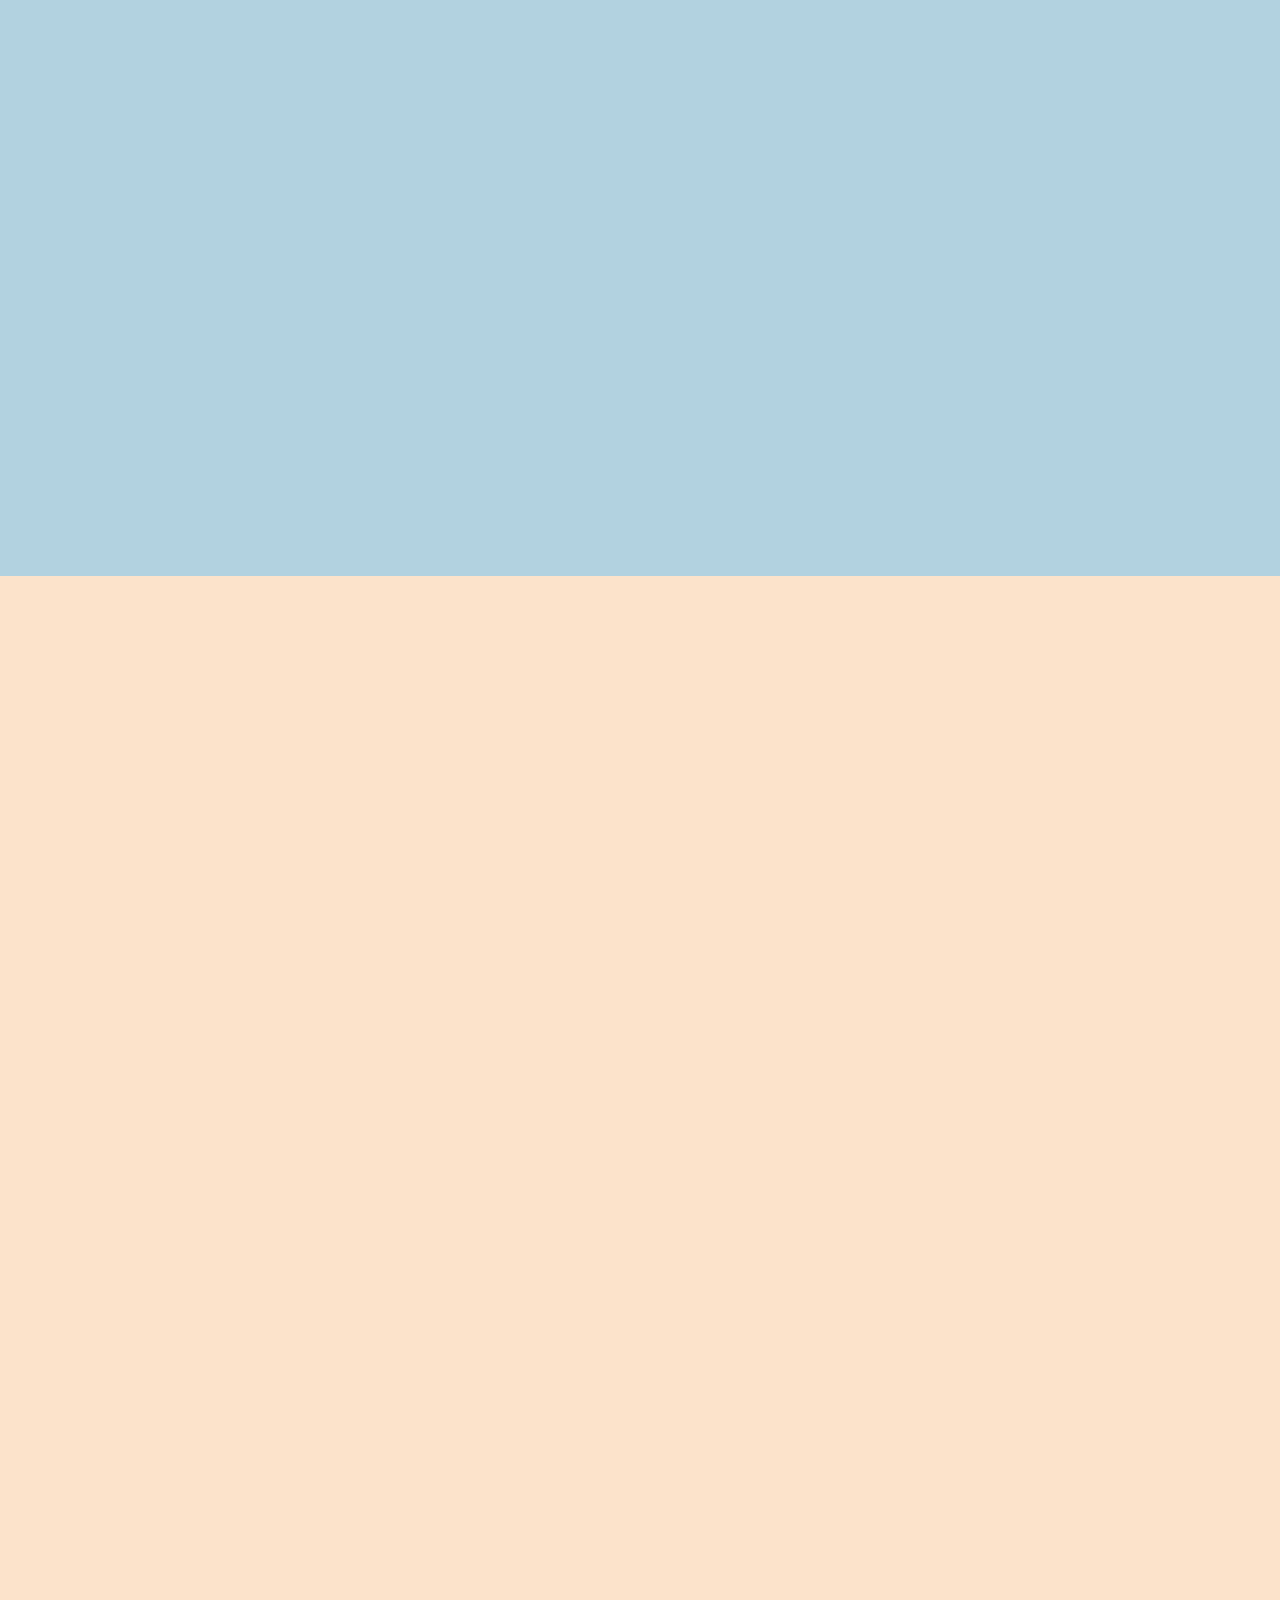
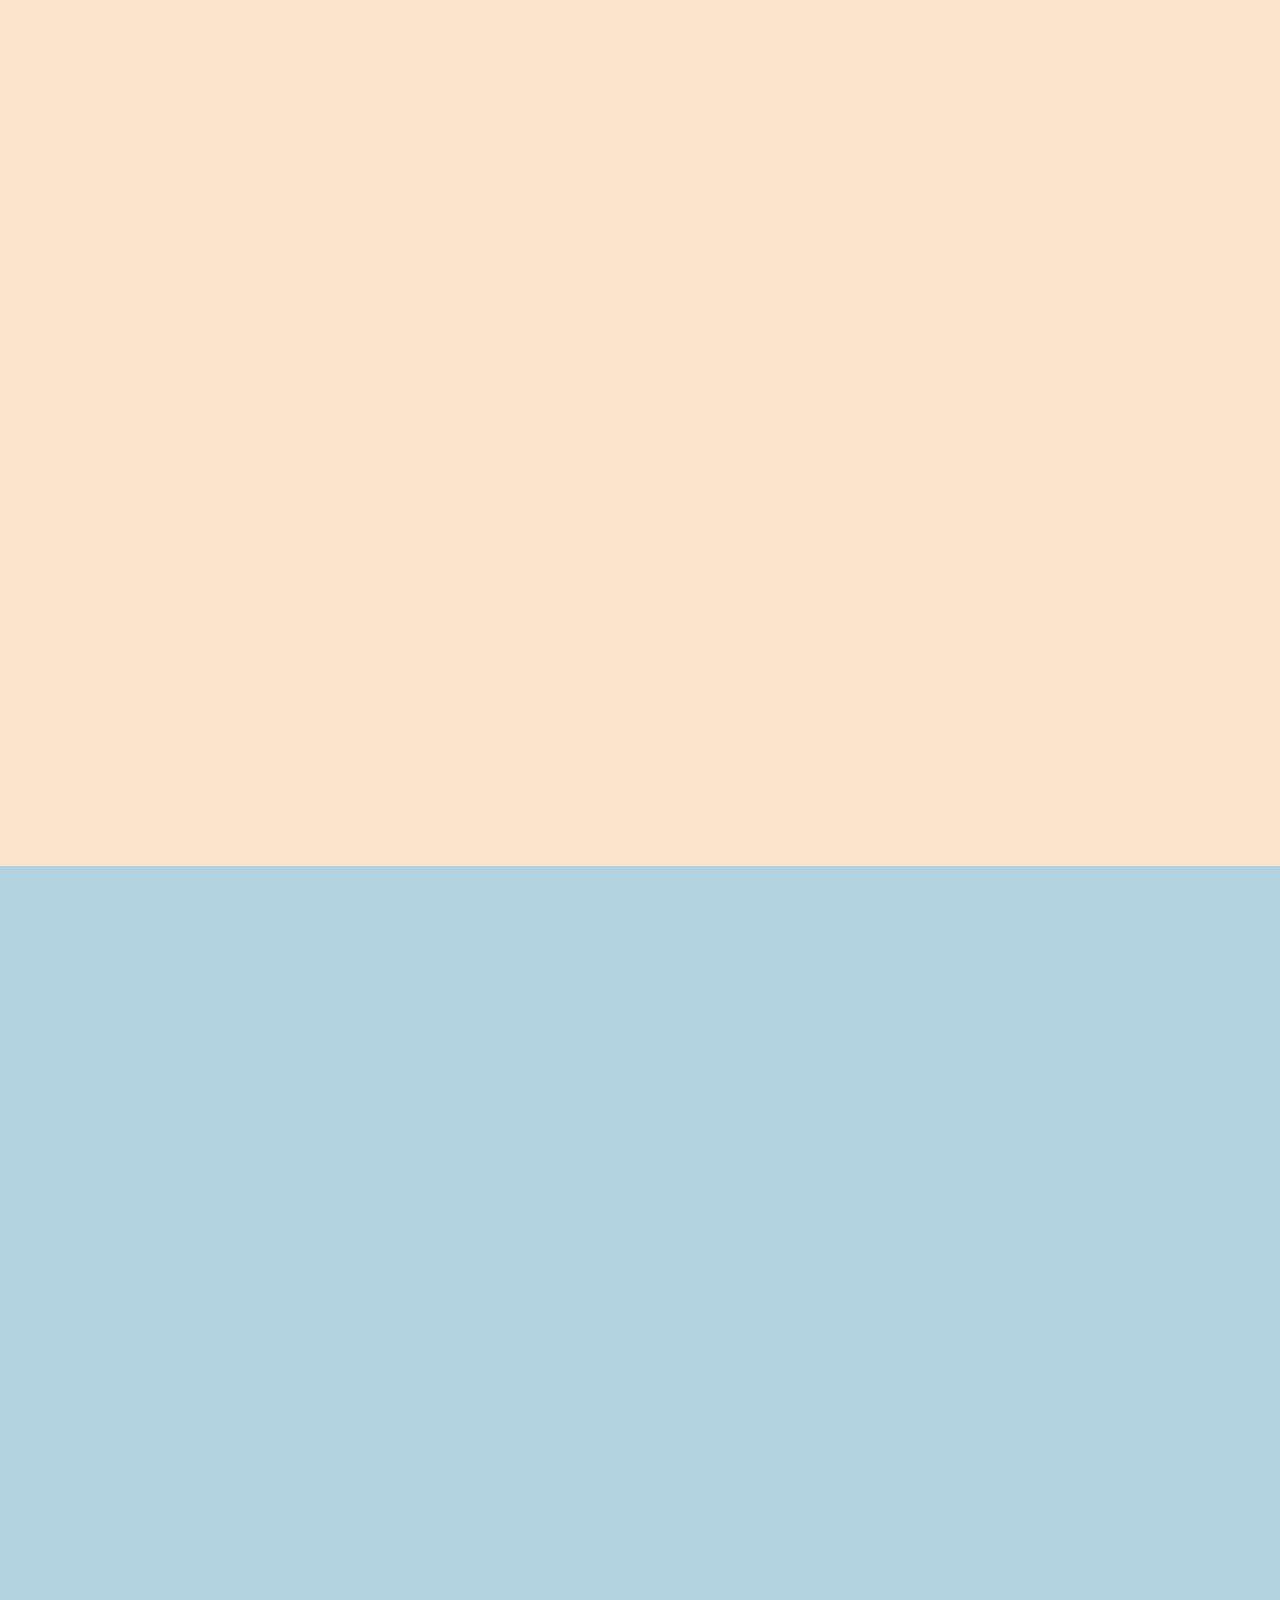
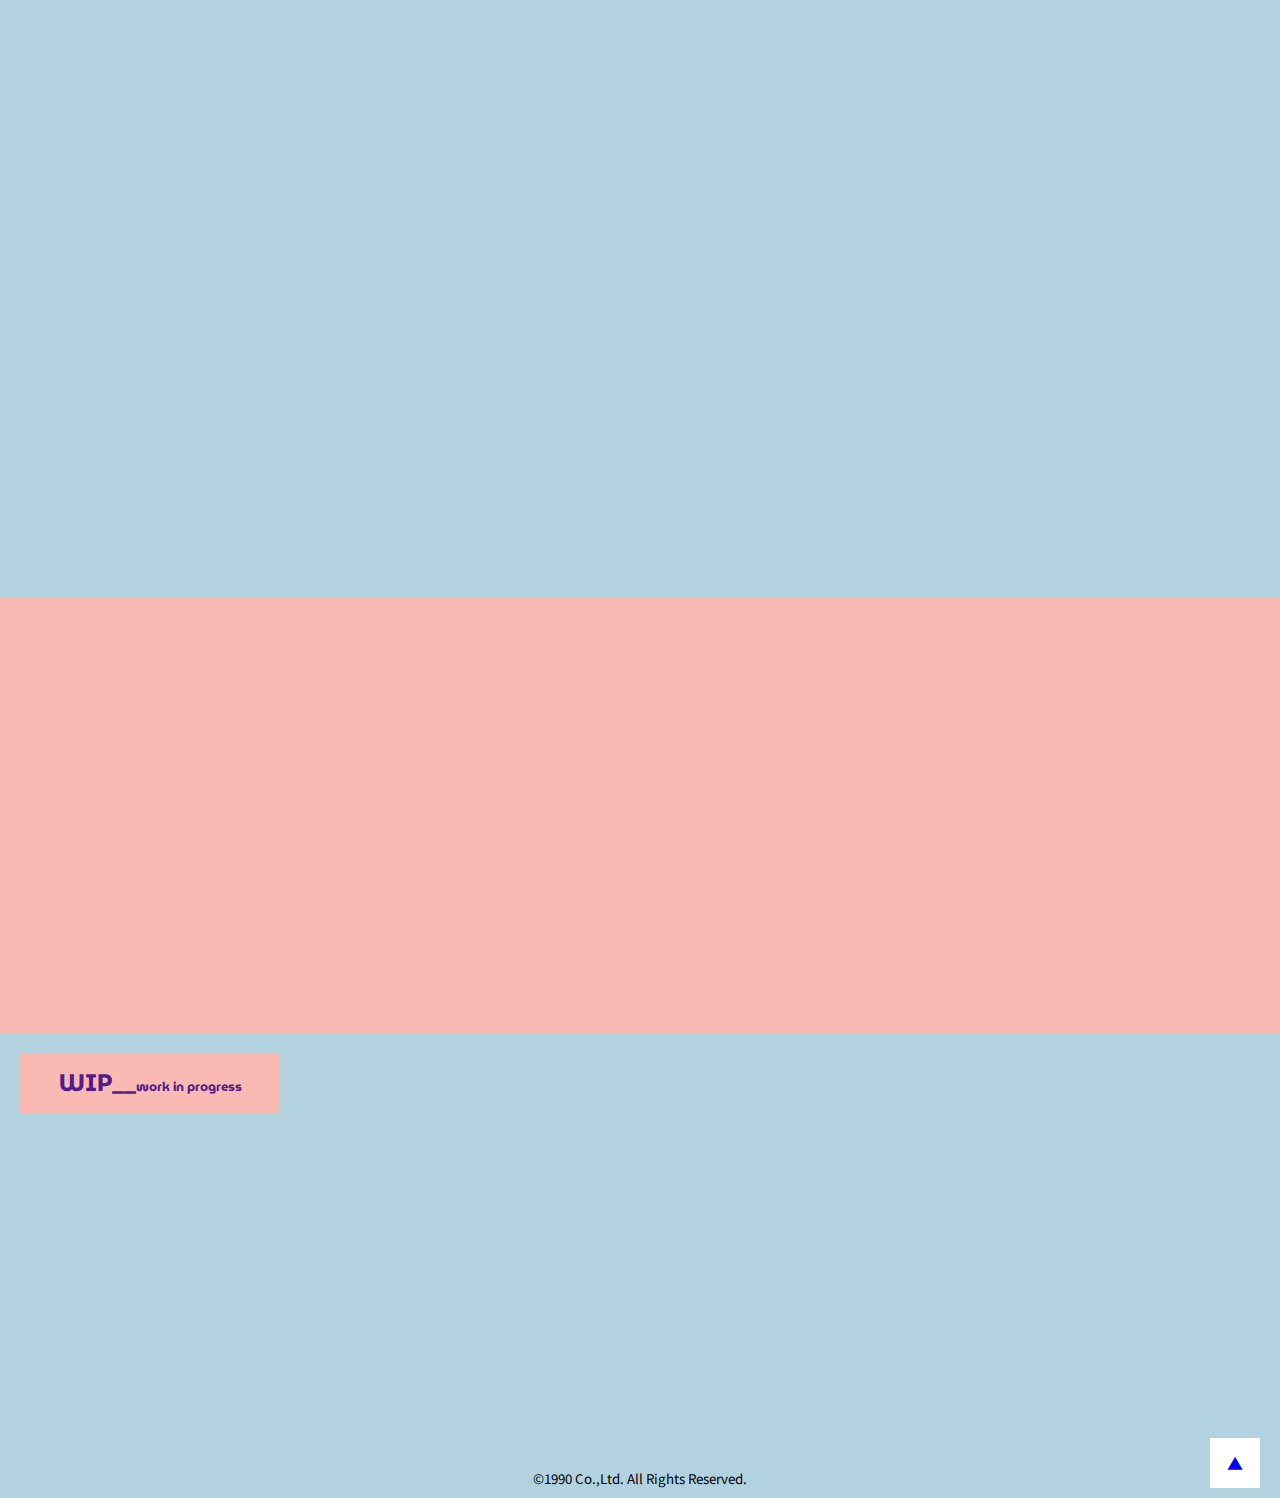
==== commit 814d90d9: "これからワードプレス！" ====
--- a/index.html
+++ b/index.html
@@ -49,25 +49,25 @@
         <main>
             <section id="about">
                 <div class="sec-inner">
-                        <h3 class="sec-title">ABOUT</h3>
+                        <h3 class="sec-title fadeins">ABOUT</h3>
 
-                    <div class="about-img">
+                    <div class="about-img fadeins">
                         <img src="img/about.png">
                     </div>
 
-                    <p class="about-p">サイトを見に来てくださりありがとうがざいます</p>
-                    <p class="about-p">WORKではこれまでに作成したサイトやグラフィック</p>
-                    <p class="about-p">BLOGでは生活のことを書いています</p>
-                    <p class="about-p">不明点や依頼などCONTACTからお気軽にご連絡ください</p>
+                    <p class="about-p fadeins">サイトを見に来てくださりありがとうがざいます</p>
+                    <p class="about-p fadeins">WORKではこれまでに作成したサイトやグラフィック</p>
+                    <p class="about-p fadeins">BLOGでは生活のことを書いています</p>
+                    <p class="about-p fadeins">不明点や依頼などCONTACTからお気軽にご連絡ください</p>
                 
-                    <div class="linkbtn"><a href="">more</a></div>
+                    <div class="linkbtn fadeins"><a href="">more</a></div>
 
 
                 </div>
             </section>
             <section id="work">
                     <div class="sec-inner">
-                        <h3 class="sec-title">WORK</h3>
+                        <h3 class="sec-title fadeins">WORK</h3>
                         <div class="work-container fadein">
                             <div class="square"></div>
                             <div class="circle">
@@ -93,16 +93,16 @@
 
 
 
-                        <div class="linkbtn"><a href="">more</a></div>
+                        <div class="linkbtn fadeins"><a href="">more</a></div>
                     </div>
             </section>
             <section id="blog">
                 <div class="sec-inner">
-                    <h3 class="sec-title">BLOG</h3>
+                    <h3 class="sec-title fadeins">BLOG</h3>
 
                     <div class="blog-flex">
 
-                    <div class="blog-container">
+                    <div class="blog-container fadeins">
                         <a href="">
                         <div class="blog-container-img"><img src="img/hours09.png"></div>
                         <p class="blog-container-date">2000/08/20</p>
@@ -111,7 +111,7 @@
                         </a>
                     </div>
                     <!-- blog-container -->
-                    <div class="blog-container">
+                    <div class="blog-container fadeins">
                         <a href="">
                         <div class="blog-container-img"><img src="img/hours09.png"></div>
                         <p class="blog-container-date">2000/08/20</p>
@@ -121,7 +121,7 @@
                     </div>
                     <!-- blog-container -->
 
-                    <div class="blog-container">
+                    <div class="blog-container fadeins">
                         <a href="">
                         <div class="blog-container-img"><img src="img/hours09.png"></div>
                         <p class="blog-container-date">2000/08/20</p>
@@ -131,7 +131,7 @@
                     </div>
                     <!-- blog-container -->
 
-                    <div class="blog-container">
+                    <div class="blog-container fadeins">
                         <a href="">
                         <div class="blog-container-img"><img src="img/hours09.png"></div>
                         <p class="blog-container-date">2000/08/20</p>
@@ -144,7 +144,7 @@
                     </div>
                     <!-- blog-flex -->
 
-                    <div class="linkbtn"><a href="">more</a></div>
+                    <div class="linkbtn fadeins"><a href="">more</a></div>
 
                 </div>
             </section>
@@ -154,14 +154,14 @@
         <footer>
              <section id="contact">
                 <div class="sec-inner">
-                        <h3 class="sec-title">CONTACT</h3>
-                    <div class="mailbtn"><a href=""><img src="img/mail.png"></a></div>
+                        <h3 class="sec-title fadeins">CONTACT</h3>
+                    <div class="mailbtn fadeins"><a href=""><img src="img/mail.png"></a></div>
                 </div>
             </section>
             <h2 class="logo footer-logo"><a href="">WIP__<span>work in progress</span></a></h2>
             <div class="footer-img"><img src="img/about.png"></div>
             <div id="topbtn"><a href="#">▲</a></div>
-            <small>©1990</small>
+            <small>©1990 Co.,Ltd. All Rights Reserved.</small>
         </footer>
 
 
--- a/css/style.css
+++ b/css/style.css
@@ -143,6 +143,8 @@
     /* background:#b2d2e0 ; */
     position: absolute;
     bottom: 10px;
+    left: 50%;
+    transform: translateX(-50%);
 }
 
 #topbtn {
@@ -221,7 +223,7 @@
 /*top-page section */
 
 #about,#work,#blog{
-    padding: 200px 0;
+    padding: 100px 0;
 }
 
 #top{
@@ -471,6 +473,132 @@
 /* lower-page-common?? */
 
 
+
+/* page-about */
+
+.page-about-section {
+    height: 100vh;
+    background: #fabab4;
+    padding-top:70px;
+    box-sizing: border-box;
+}
+
+.page-about-section:nth-child(2n) {
+    background: #ff3a2e;
+}
+
+.lower-page-about-person-container {
+    display: flex;
+    justify-content: center;
+    
+}
+
+.lower-page-about-person-text {
+    width: 50%;
+    max-height: 50vh;
+    padding: 20px;
+    text-align: left;
+    background: #ffffff;
+    box-sizing: border-box;
+}
+
+.lower-page-about-person-img-container {
+    width: 50%;
+    padding: 20px;
+    max-height: 50vh;
+
+}
+
+.lower-page-about-person-img img {
+    width: 100%;
+    height: auto;
+}
+
+.lower-page-about-person-img {
+    width: 90%;
+    //height:500px;
+    overflow: hidden;
+}
+
+
+.service-flex {
+    display: flex;
+    flex-wrap: wrap;
+    justify-content: center;
+}
+
+.lower-page-about-service-container {
+    width: 300px;
+    //height: 400px;
+}
+
+.lower-page-about-service-img img {
+    width: 100%;
+    height: auto;
+}
+
+.lower-page-about-service-img {
+    width: 200px;
+    height: 200px;
+    background: #ffffff;
+    margin: 0 auto;
+    overflow: hidden;
+    clip-path: circle(50%);
+}
+
+
+
+
+.lower-page-about-skill-container {
+    display: flex;
+    //background: #808080;
+    border-radius: 5px;
+    border: 2px solid #000000;
+    justify-content: center;
+    margin-bottom: 10px;
+}
+
+.lower-page-about-skill-text {
+    padding: 10px;
+}
+
+.lower-page-about-skik-img-container {
+    padding: 10px;
+}
+
+.lower-page-about-skill-img img {
+    width: 100%;
+    height: auto;
+}
+
+.lower-page-about-skill-img {
+    width: 180px;
+    height: 180px;
+    overflow: hidden;
+}
+
+.lower-page-about-tool-container {
+    display: flex;
+    flex-direction: row-reverse;
+    justify-content: center;
+    border-radius: 5px;
+    border: 2px solid #000000;
+}
+
+.lower-page-about-tool-img img {
+    width: 100%;
+    height: auto;
+}
+
+.lower-page-about-tool-img {
+    width: 180px;
+    height: 180px;
+    overflow: hidden;
+}
+
+/* page-about */
+
+
 /* page-work */
 
 
@@ -501,7 +629,105 @@
 
 /* page blog */
 
+.lower-page-blog-container {
+   
+    height: 50vh;
+    padding: 10px;
+    box-sizing: border-box;
+    position: relative;
+}
+
+.lower-page-blog-container-bg::after {
+    content: "";
+    display: block;
+    position: absolute;
+    top:0;
+    left: 0;
+    right: 0;
+    bottom: 0;
+    background: #808080;
+    opacity: 0;
+}
+
+.lower-page-blog-container a:hover .lower-page-blog-container-bg::after{
+    opacity: 0.5;
+}
+
+
+
+.lower-page-blog-container a {
+    display: inline-block;
+    height: 50vh;
+    width: 100%;
+    color: #000000;
+}
+
+
+
+.lower-page-blog-container-bg {
+    display: flex;
+    flex-wrap: wrap;
+    background: #ffffff;
+    margin: 10px;
+    vertical-align: center;
+    position: absolute;
+    top:50%;
+    transform: translateY(-50%);
+}
+
+.flex-text {
+    flex: 1;
+    padding: 5%;
+    min-width:300px;
+
+}
+
+.lower-page-blog-date {
+    text-align: right;
+}
+
+.lower-page-blog-title {
+    text-align: left;
+}
+
+.lower-page-blog-p {
+    text-align: left;
+    //height: 40vh;
+    overflow: hidden;
+    
+}
+
+.flex-img {
+    padding: 10px;
+}
+
+.lower-page-blog-img img{
+    width: 100%;
+    height: auto;
+}
+
+.lower-page-blog-img {
+    width: 270px;
+    height: 240px;
+    overflow: hidden;
+    background: #fcd53f;
+}
+
 /* page blog */
+
+
+/* page-contact */
+
+.page-form-section {
+    height:100vh;
+}
+
+input,textarea {
+    border: none;
+}
+
+
+/* page-contact */
 
 /* single */
 .single-top {
@@ -705,6 +931,7 @@
 }
 
 
+
 /* 【タブレット縦以上】 */
 @media screen and (max-width: 700px) {
 
@@ -719,9 +946,55 @@
         width:100%;
         height: auto;
     }
-    
-    
-    
+
+
+    .lower-page-blog-container {
+   
+        height: 100vh;
+    }
+
+
+    .lower-page-blog-container a {
+        height: 100vh;
+    }
+
+    .lower-page-blog-container-bg {
+        justify-content: center;
+        
+    }
+
+
+    .service-flex {
+        display: block;
+    }
+
+    .lower-page-about-service-container {
+        width: 100%;
+    }
+
+    .lower-page-about-service-img img {
+        height: 100%;
+        width: auto;
+    }
+    
+
+    .lower-page-about-service-img {
+        width: auto;
+        height: 20vh;
+        overflow: hidden;
+    }
+
+    .lower-page-about-person-container {
+        display: block;
+    }
+    
+    .lower-page-about-person-text {
+        margin: 0 auto;
+    }
+    
+    .lower-page-about-person-img-container {
+        margin: 0 auto;
+    }
     
 
 } 
@@ -729,6 +1002,8 @@
 /* 【スマートフォン横】 */
 @media screen and (max-width: 481px) { 
 
+    
+    
 } 
 
 
@@ -761,7 +1036,7 @@
     display: block;
      width: 16px; 
      height: 16px; 
-     background: #000; 
+     background: #dddddd; 
      margin-bottom: 10px; 
      border-radius: 50%;
 
@@ -779,4 +1054,21 @@
 #indicator a.active { 
     background: #e5afaf;
     transform: scale(1.5);
-}
+
+    
+
+}
+
+
+/* fadein css */
+
+.fadeins {
+    opacity: 0;
+    transform: translate(0,50px);
+    transition: 1500ms;
+}
+
+.fadeins.scrollin {
+    opacity: 1;
+    transform: translate(0,0);
+}